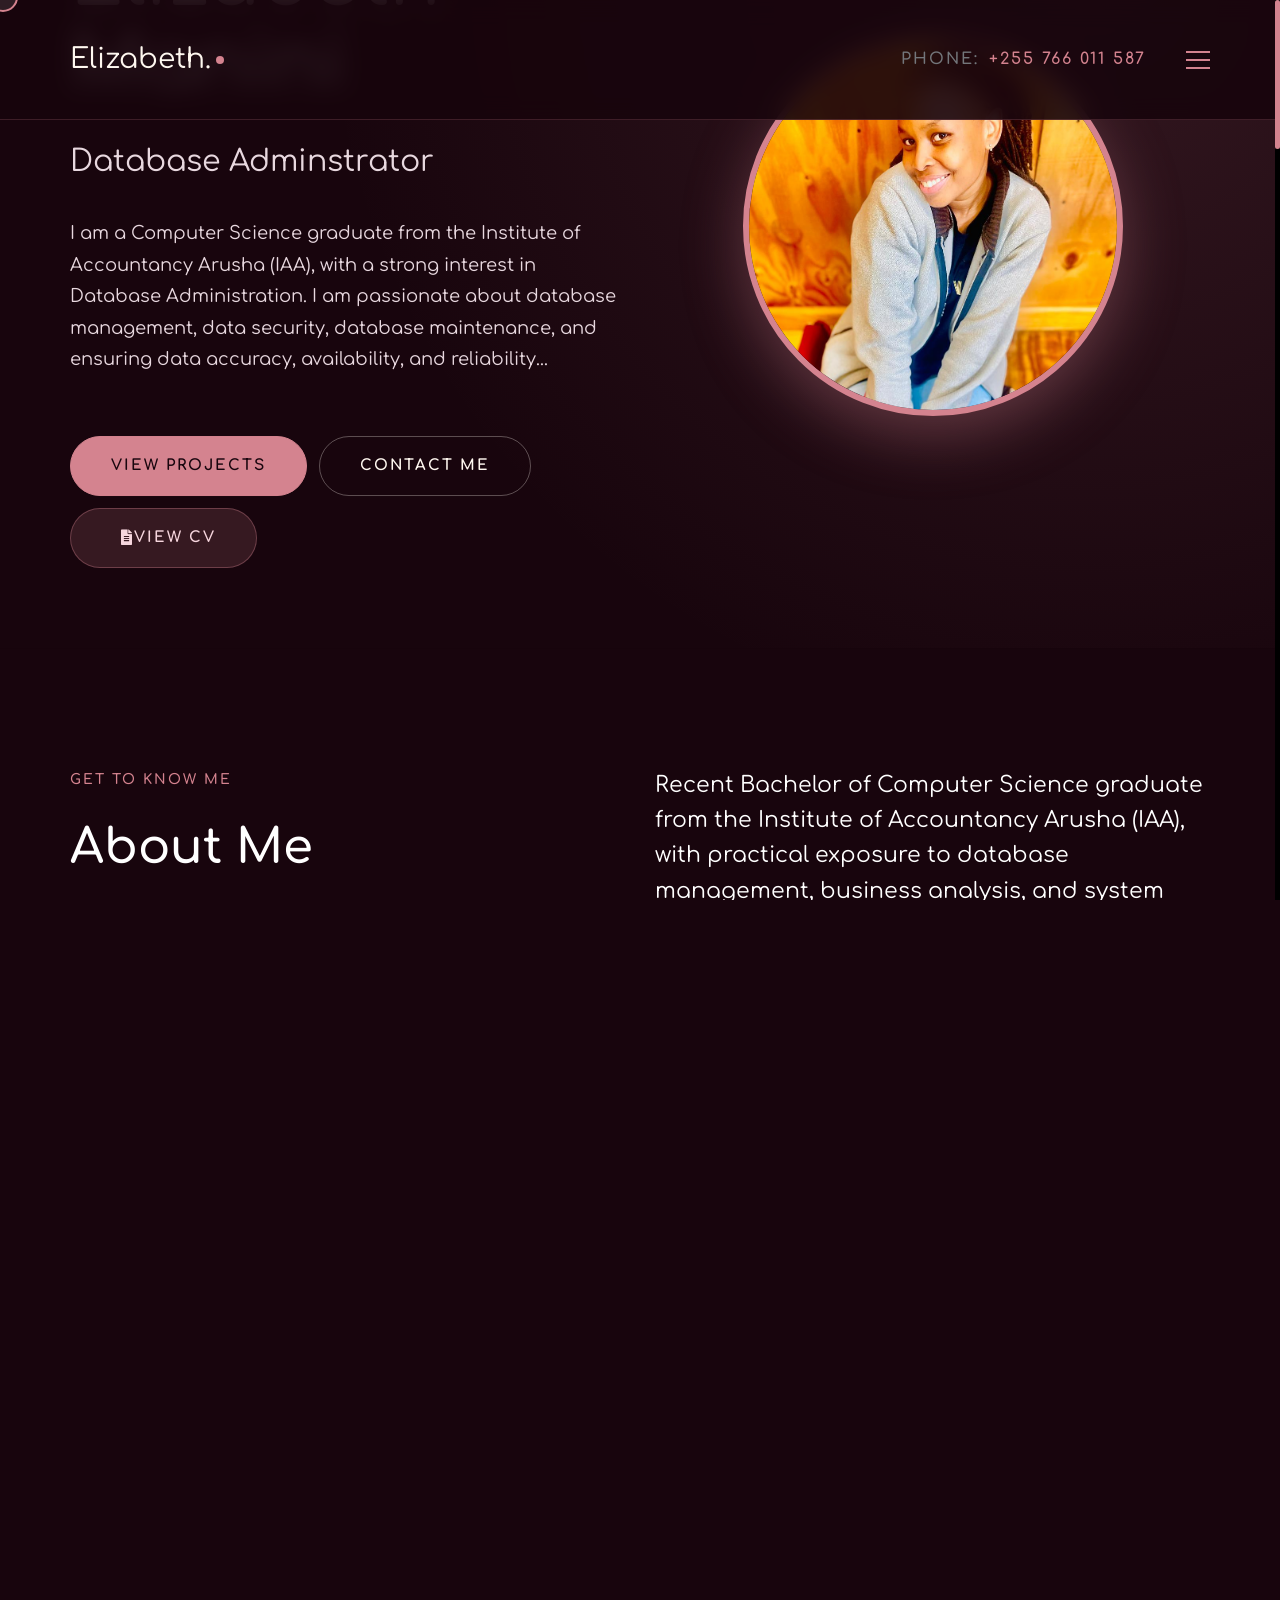
==== index.html @ ba9bea9a "Refactor code structure for improved readability and maintainability" ====
<!DOCTYPE html>
<html lang="en-US">

<head>

  <meta http-equiv="Content-Type" content="text/html; charset=utf-8">
  <meta http-equiv="X-UA-Compatible" content="IE=edge">
  <meta name="viewport" content="width=device-width, initial-scale=1">
  <meta name="HandheldFriendly" content="true">
  <meta name="author" content="Elizabeth Manini" />
  <meta name="description"
    content="Elizabeth Manini — Computer Science Graduate. Database Management, Business Analysis & Systems Analysis.">

  <!-- grid css -->
  <link rel="stylesheet" href="css/plugins/bootstrap-grid.css">
  <!-- font awesome css -->
  <link rel="stylesheet" href="fonts/css/font-awesome.min.css">
  <!-- swiper css -->
  <link rel="stylesheet" href="css/plugins/swiper.min.css">
  <!-- okai css -->
  <link rel="stylesheet" href="css/style.css">
  <!-- Comfortaa font -->
  <link rel="preconnect" href="https://fonts.googleapis.com">
  <link rel="preconnect" href="https://fonts.gstatic.com" crossorigin>
  <link href="https://fonts.googleapis.com/css2?family=Comfortaa:wght@300;400;500;600;700&display=swap"
    rel="stylesheet">
  <!-- page title -->
  <title>Elizabeth Manini | Database Adminstrator </title>

  <!-- Favicon -->
  <link rel="shortcut icon" href="favicon.ico" type="image/x-icon">
  <link rel="icon" href="favicon.ico" type="image/x-icon">

  <style>
    /* ========================================================
           Theme: Burgundy + Soft Pink + Cream + Rose Gold
           Palette:
           - Burgundy (Backgrounds): #18050D, #250B16, #360E1D
           - Cream (Headings & Body): #FFF8F0, #E8D8DF
           - Rose Gold (Accent & Glow): #D4838F, rgba(212, 131, 143, ...)
           - Soft Pink (Highlights & Badges): #F7D6DE, #FCE8ED
           ======================================================== */

    body,
    .mil-logo,
    .mil-btn,
    .mil-main-menu,
    .mil-suptitle,
    h1,
    h2,
    h3,
    h4,
    h5,
    h6,
    .mil-text,
    .mil-fs14,
    .mil-fs16,
    .mil-fs20,
    .mil-fs26,
    .mil-fs42,
    .mil-fs68 {
      font-family: "Comfortaa", sans-serif !important;
    }

    body {
      background-color: #18050D !important;
      color: #E8D8DF;
      font-size: 18px;
      line-height: 1.7;
    }

    .mil-soft-section {
      background-color: #250B16 !important;
    }

    .mil-logo {
      font-size: 28px !important;
      color: #FFF8F0 !important;
    }

    .mil-logo:after {
      background-color: #D4838F !important;
    }

    .mil-suptitle {
      font-size: 14px !important;
      letter-spacing: 2px;
      color: #D4838F !important;
    }

    .mil-accent {
      color: #D4838F !important;
    }

    .mil-fs14 {
      font-size: 16px !important;
    }

    .mil-fs16 {
      font-size: 18px !important;
    }

    .mil-fs18 {
      font-size: 20px !important;
    }

    .mil-fs20 {
      font-size: 22px !important;
    }

    .mil-fs26 {
      font-size: 30px !important;
    }

    .mil-fs42 {
      font-size: 48px !important;
    }

    .mil-fs68 {
      font-size: 76px !important;
    }

    .mil-btn {
      font-size: 15px !important;
    }

    .mil-main-menu a {
      font-size: 28px !important;
    }

    .cj-project-meta h3 {
      font-size: 30px !important;
    }

    .cj-skill-card h3 {
      font-size: 22px !important;
    }

    .cj-tech-tags span {
      font-size: 14px !important;
    }

    @media (max-width: 768px) {
      .mil-fs68 {
        font-size: 48px !important;
      }

      .mil-fs42 {
        font-size: 36px !important;
      }

      .mil-fs26 {
        font-size: 24px !important;
      }
    }

    /* Top Panel & Sticky Navigation */
    .mil-top-panel {
      background: rgba(24, 5, 13, 0.90);
      backdrop-filter: blur(12px);
      -webkit-backdrop-filter: blur(12px);
      border-bottom: 1px solid rgba(212, 131, 143, 0.2);
    }

    .mil-phone .mil-light {
      color: #D4838F !important;
      font-weight: 600;
    }

    .mil-menu-btn span,
    .mil-menu-btn span:after,
    .mil-menu-btn span:before {
      background-color: #D4838F !important;
    }

    .mil-menu-window {
      background-color: rgba(24, 5, 13, 0.98) !important;
    }

    .mil-main-menu a:hover {
      color: #D4838F !important;
    }

    .mil-social a:hover {
      color: #D4838F !important;
    }

    .mil-progress {
      background-color: #D4838F !important;
    }

    .mil-cursor-follower {
      border: 2px solid #D4838F !important;
    }

    /* Personal Hero Section */
    .cj-hero {
      min-height: 100vh;
      padding: 140px 0 80px;
      display: flex;
      align-items: center;
      background: radial-gradient(circle at 85% 25%, rgba(212, 131, 143, 0.15) 0%, transparent 60%), #18050D;
    }

    .cj-hero-copy {
      position: relative;
      z-index: 2;
      max-width: 580px;
    }

    .cj-hero-copy .mil-text {
      color: #E8D8DF;
      line-height: 1.75;
    }

    .cj-hero-photo {
      display: flex;
      justify-content: center;
      align-items: center;
      padding: 20px 0;
    }

    .cj-profile {
      width: min(100%, 380px);
      aspect-ratio: 1;
      border-radius: 50%;
      overflow: hidden;
      border: 6px solid #D4838F;
      box-shadow: 0 20px 60px rgba(212, 131, 143, 0.35);
      background: #250B16;
      transition: transform 0.4s ease;
    }

    .cj-profile:hover {
      transform: scale(1.02);
    }

    .cj-profile img {
      width: 100%;
      height: 100%;
      object-fit: cover;
      object-position: center top;
      display: block;
    }

    .cj-btn-row {
      display: flex;
      flex-wrap: wrap;
      gap: 12px;
      align-items: center;
    }

    /* Rose Gold & Cream Buttons */
    .mil-btn {
      background-color: #D4838F !important;
      color: #18050D !important;
      font-weight: 700 !important;
      border: 1px solid #D4838F !important;
      transition: all 0.3s ease !important;
    }

    .mil-btn:hover {
      background-color: #F7D6DE !important;
      color: #18050D !important;
      transform: translateY(-2px);
      box-shadow: 0 10px 25px rgba(212, 131, 143, 0.35);
    }

    .mil-btn.mil-btn-border {
      background-color: transparent !important;
      color: #FFF8F0 !important;
      border: 1px solid rgba(255, 248, 240, 0.3) !important;
    }

    .mil-btn.mil-btn-border:hover {
      background-color: transparent !important;
      border-color: #D4838F !important;
      color: #D4838F !important;
    }

    .mil-btn.mil-btn-soft {
      background-color: rgba(212, 131, 143, 0.16) !important;
      color: #F7D6DE !important;
      border: 1px solid rgba(212, 131, 143, 0.35) !important;
    }

    .mil-btn.mil-btn-soft:hover {
      background-color: #D4838F !important;
      color: #18050D !important;
    }

    /* Skill Cards */
    .cj-skill-card {
      padding: 40px 30px;
      background: #250B16;
      border: 1px solid rgba(212, 131, 143, 0.2);
      border-radius: 4px;
      height: 100%;
      transition: border-color 0.3s ease, transform 0.3s ease, box-shadow 0.3s ease;
    }

    .cj-skill-card:hover {
      border-color: #D4838F;
      transform: translateY(-6px);
      box-shadow: 0 16px 40px rgba(0, 0, 0, 0.45);
    }

    .cj-skill-card i {
      font-size: 36px;
      margin-bottom: 20px;
      display: block;
      color: #D4838F;
    }

    .cj-skill-card h3 {
      color: #FFF8F0;
    }

    .cj-skill-card p {
      color: #E8D8DF;
    }

    /* Project Cards */
    #projects .mil-project-card {
      overflow: visible;
    }

    #projects .mil-project-card .mil-cover-frame {
      overflow: hidden;
      border-radius: 6px;
      border: 1px solid rgba(212, 131, 143, 0.25);
      background: #250B16;
    }

    #projects .mil-project-card .mil-cover-frame .mil-hover-frame,
    #projects .mil-project-card .mil-cover-frame .mil-hover-overlay {
      overflow: hidden;
    }

    .cj-project-meta {
      position: relative;
      z-index: 2;
      margin-top: 28px;
      padding-top: 4px;
    }

    .cj-project-meta h3 {
      color: #FFF8F0;
    }

    .cj-project-meta .mil-text {
      color: #E8D8DF;
    }

    .cj-tech-tags {
      display: flex;
      flex-wrap: wrap;
      gap: 8px;
      margin-top: 16px;
    }

    .cj-tech-tags span {
      font-size: 13px !important;
      padding: 6px 14px;
      border: 1px solid rgba(212, 131, 143, 0.3);
      border-radius: 4px;
      color: #FFF8F0;
      background: rgba(247, 214, 222, 0.08);
    }

    /* Experience Cards */
    .cj-exp-card {
      background: #250B16;
      border-left: 4px solid #D4838F;
      border-top: 1px solid rgba(212, 131, 143, 0.18);
      border-right: 1px solid rgba(212, 131, 143, 0.18);
      border-bottom: 1px solid rgba(212, 131, 143, 0.18);
      border-radius: 0 6px 6px 0;
      padding: 40px;
      margin-bottom: 30px;
      transition: transform 0.3s ease, border-color 0.3s ease;
    }

    .cj-exp-card:hover {
      transform: translateX(4px);
      border-right-color: #D4838F;
    }

    .cj-exp-card:last-child {
      margin-bottom: 0;
    }

    .cj-exp-card h3 {
      color: #FFF8F0;
    }

    .cj-exp-card ul {
      margin: 20px 0 0;
      padding-left: 22px;
    }

    .cj-exp-card li {
      color: #E8D8DF;
      font-size: 17px;
      line-height: 1.75;
      margin-bottom: 12px;
    }

    .cj-exp-card li strong {
      color: #FFF8F0;
    }

    .cj-exp-card li:last-child {
      margin-bottom: 0;
    }

    /* Contact Section (Burgundy + Cream + Rose Gold Accent Banner) */
    .mil-accent-section {
      background: linear-gradient(135deg, #1A050E 0%, #360B1C 100%) !important;
      border-top: 2px solid #D4838F;
      border-bottom: 2px solid #D4838F;
    }

    .mil-accent-section .mil-suptitle {
      color: #F7D6DE !important;
    }

    .mil-accent-section h2 {
      color: #FFF8F0 !important;
    }

    .mil-accent-section p {
      color: #E8D8DF !important;
    }

    .mil-accent-section .mil-btn-soft {
      background-color: #D4838F !important;
      color: #18050D !important;
      font-weight: 700 !important;
      border: 1px solid #D4838F !important;
    }

    .mil-accent-section .mil-btn-soft:hover {
      background-color: #F7D6DE !important;
      color: #18050D !important;
    }

    .mil-accent-section .mil-btn-border {
      border: 1px solid #D4838F !important;
      color: #FFF8F0 !important;
    }

    .mil-accent-section .mil-btn-border:hover {
      background-color: #D4838F !important;
      color: #18050D !important;
    }

    /* Footer */
    footer {
      background-color: #110308 !important;
      border-top: 1px solid rgba(212, 131, 143, 0.18);
    }

    .mil-footer-menu a:hover,
    .mil-footer-list a:hover {
      color: #D4838F !important;
    }

    #mil-btt {
      color: #D4838F !important;
    }

    @media (max-width: 991px) {
      .cj-hero {
        padding-top: 120px;
        text-align: center;
      }

      .cj-hero-copy {
        max-width: none;
        margin-bottom: 40px;
      }

      .cj-btn-row {
        justify-content: center;
      }

      .cj-profile {
        width: min(100%, 280px);
      }
    }
  </style>

</head>

<body class="mil-custom-cursor">

  <!-- wrapper -->
  <div id="smooth-wrapper" class="mil-page-wrapper">

    <!-- cursor -->
    <div class="mil-cursor-follower"></div>
    <!-- cursor end -->

    <!-- scroll progress -->
    <div class="mil-progress-track">
      <div class="mil-progress"></div>
    </div>
    <!-- scroll progress end -->

    <!-- top panel -->
    <div class="mil-top-panel">
      <div class="container">
        <div class="row mil-aic">
          <div class="col-6">
            <a href="index.html" class="mil-logo mil-c-gone">Elizabeth.</a>
          </div>
          <div class="col-6 mil-jce mil-aic">
            <div class="mil-phone mil-group-text mil-fs14"><span class="mil-soft">Phone:</span><span
                class="mil-light">+255 766 011 587</span></div>
            <div class="mil-buttons-frame">
              <div class="mil-menu-btn mil-c-gone">
                <span></span>
              </div>
            </div>
          </div>
        </div>
      </div>
    </div>
    <!-- top panel end -->

    <!-- menu -->
    <div class="mil-menu-window">
      <div class="container">
        <ul class="mil-main-menu mil-c-gone">
          <li><a href="#home">Home</a></li>
          <li><a href="#about">About</a></li>
          <li><a href="#skills">Skills</a></li>
          <li><a href="#projects">Projects</a></li>
          <li><a href="#experience">Experience</a></li>
          <li><a href="#contact">Contact</a></li>
        </ul>
        <ul class="mil-social mil-center">
          <li><a href="https://github.com/bethmanini" target="_blank" rel="noopener noreferrer" class="mil-c-gone"><i
                class="fab fa-github"></i></a></li>
          <li><a href="https://linkedin.com/in/beth-manini-939b0341a" target="_blank" rel="noopener noreferrer"
              class="mil-c-gone"><i class="fab fa-linkedin-in"></i></a></li>
          <li><a href="mailto:elizabethmanini9@gmail.com" class="mil-c-gone"><i class="fas fa-envelope"></i></a></li>
        </ul>
      </div>
    </div>
    <!-- menu end -->

    <!-- content -->
    <div id="smooth-content" class="mil-content">

      <!-- hero -->
      <div id="home" class="cj-hero">
        <div class="container">
          <div class="row mil-aic">
            <div class="col-12 col-lg-6">
              <div class="cj-hero-copy">
                <span class="mil-suptitle mil-accent mil-mb30">Hello, I'm</span>
                <h1 class="mil-fs68 mil-mb30">Elizabeth Manini</h1>
                <p class="mil-text mil-fs26 mil-light mil-mb30">Database Adminstrator </p>
                <p class="mil-text mil-fs16 mil-mb60">I am a Computer Science graduate from the Institute of Accountancy
                  Arusha (IAA), with a strong interest in Database Administration. I am passionate about database
                  management, data security, database maintenance, and ensuring data accuracy, availability, and
                  reliability...</p>
                <div class="cj-btn-row">
                  <a href="#projects" class="mil-btn mil-c-gone">View Projects</a>
                  <a href="#contact" class="mil-btn mil-btn-border mil-c-gone">Contact Me</a>
                  <a href="cv.html" target="_blank" class="mil-btn mil-btn-soft mil-c-gone"><i
                      class="fas fa-file-alt"></i> View CV</a>
                </div>
              </div>
            </div>
            <div class="col-12 col-lg-6">
              <div class="cj-hero-photo">
                <div class="cj-profile">
                  <img src="img/personal/profile.png" alt="Elizabeth Manini"
                    onerror="this.src='img/personal/profile.svg'">
                </div>
              </div>
            </div>
          </div>
        </div>
      </div>
      <!-- hero end -->

      <!-- about -->
      <div id="about" class="mil-p-120-120">
        <div class="container">
          <div class="row mil-jcb">
            <div class="col-lg-5">
              <span class="mil-suptitle mil-accent mil-mb30 mil-up">Get to know me</span>
              <h2 class="mil-fs42 mil-mb60 mil-up">About Me</h2>
            </div>
            <div class="col-lg-6">
              <p class="mil-text mil-fs20 mil-light mil-mb30 mil-up">Recent Bachelor of Computer Science graduate from
                the Institute of Accountancy Arusha (IAA), with practical exposure to database management, business
                analysis, and system analysis through field practical training at the Tanzania Revenue Authority (TRA),
                Musoma.</p>
              <p class="mil-text mil-fs16 mil-mb30 mil-up">Interested in applying technical knowledge, analytical
                thinking, and problem-solving skills within a professional ICT environment, while continuing to grow in
                database, systems, software development, and enterprise information systems.</p>
              <p class="mil-text mil-fs16 mil-up">Passionate about data integrity, structured analysis, and delivering
                reliable software and information systems that solve real organizational problems.</p>
            </div>
          </div>
        </div>
      </div>
      <!-- about end -->

      <!-- skills -->
      <div id="skills" class="mil-soft-section mil-p-120-90">
        <div class="container">
          <div class="row">
            <div class="col-12 mil-mb60">
              <span class="mil-suptitle mil-accent mil-mb30 mil-up">What I work with</span>
              <h2 class="mil-fs42 mil-up">Technical Skills</h2>
            </div>
            <div class="col-md-6 col-lg-3 mil-mb30">
              <div class="cj-skill-card mil-up">
                <i class="fas fa-database"></i>
                <h3 class="mil-fs20 mil-mb15">Databases</h3>
                <p class="mil-text mil-fs16">Database Management, Database Concepts, SQL, Information Systems</p>
              </div>
            </div>
            <div class="col-md-6 col-lg-3 mil-mb30">
              <div class="cj-skill-card mil-up">
                <i class="fas fa-network-wired"></i>
                <h3 class="mil-fs20 mil-mb15">Systems Analysis</h3>
                <p class="mil-text mil-fs16">System Development Fundamentals, Business Analysis, Process Requirements
                </p>
              </div>
            </div>
            <div class="col-md-6 col-lg-3 mil-mb30">
              <div class="cj-skill-card mil-up">
                <i class="fas fa-code"></i>
                <h3 class="mil-fs20 mil-mb15">Programming &amp; Web</h3>
                <p class="mil-text mil-fs16">Web Development Fundamentals, HTML/CSS, Python &amp; Django workshop</p>
              </div>
            </div>
            <div class="col-md-6 col-lg-3 mil-mb30">
              <div class="cj-skill-card mil-up">
                <i class="fas fa-laptop"></i>
                <h3 class="mil-fs20 mil-mb15">IT Support &amp; Tools</h3>
                <p class="mil-text mil-fs16">Computer Applications, Microsoft Word, Excel, PowerPoint, Troubleshooting
                </p>
              </div>
            </div>
          </div>
        </div>
      </div>
      <!-- skills end -->

      <!-- projects -->
      <div id="projects" class="mil-portfolio mil-p-120-90">
        <div class="container">
          <div class="row">
            <div class="col-12 mil-mb60">
              <span class="mil-suptitle mil-accent mil-mb30 mil-up">What I have built</span>
              <h2 class="mil-fs42 mil-up">Featured Projects</h2>
            </div>

            <!-- Project 1: Foundation Charity -->
            <div class="col-md-6 mil-mb60">
              <div class="mil-project-card mil-up">
                <a href="#projects" class="mil-c-view">
                  <div class="mil-cover-frame mil-h">
                    <div class="mil-hover-frame">
                      <img src="img/projects/charity-foundation.svg" alt="Foundation Charity Platform"
                        class="mil-scale-img" data-value-1="1" data-value-2="1.25">
                    </div>
                    <div class="mil-hover-overlay"></div>
                  </div>
                </a>
                <div class="cj-project-meta">
                  <h3 class="mil-fs26 mil-mb15">Foundation Charity</h3>
                  <p class="mil-text mil-fs16">Academic and software project focused on supporting a charity foundation,
                    managing community relief programs, donations, and beneficiary records.</p>
                  <div class="cj-tech-tags">
                    <span>Web Fundamentals</span>
                    <span>Database</span>
                    <span>System Design</span>
                  </div>
                </div>
              </div>
            </div>

            <!-- Project 2: Password System -->
            <div class="col-md-6 mil-mb60">
              <div class="mil-project-card mil-up">
                <a href="#projects" class="mil-c-view">
                  <div class="mil-cover-frame mil-h">
                    <div class="mil-hover-frame">
                      <img src="img/projects/password-system.svg" alt="Password Management System" class="mil-scale-img"
                        data-value-1="1" data-value-2="1.25">
                    </div>
                    <div class="mil-hover-overlay"></div>
                  </div>
                </a>
                <div class="cj-project-meta">
                  <h3 class="mil-fs26 mil-mb15">Password System</h3>
                  <p class="mil-text mil-fs16">System project related to password management, credential encryption
                    concepts, strength evaluation, and protected authentication safeguards.</p>
                  <div class="cj-tech-tags">
                    <span>Computer Security</span>
                    <span>Authentication</span>
                    <span>Database Concepts</span>
                  </div>
                </div>
              </div>
            </div>



            <!-- projects end -->

            <!-- experience -->
            <div id="experience" class="mil-soft-section mil-p-120-120">
              <div class="container">
                <div class="row mil-jcc">
                  <div class="col-lg-10">
                    <span class="mil-suptitle mil-accent mil-mb30 mil-up">My professional journey</span>
                    <h2 class="mil-fs42 mil-mb60 mil-up">Experience</h2>

                    <!-- Work Experience -->
                    <div class="cj-exp-card mil-up">
                      <h3 class="mil-fs26 mil-mb15">Field Practical Trainee</h3>
                      <p class="mil-text mil-accent mil-fs16 mil-mb15">Tanzania Revenue Authority (TRA) · Musoma,
                        Tanzania</p>
                      <ul>
                        <li>Participated in database-related practical activities, including basic database
                          management tasks.
                        </li>
                        <li>Assisted with business analysis by understanding business requirements and
                          organizational
                          processes.</li>
                        <li>Contributed to system analysis activities, including identifying and analysing system
                          requirements.</li>
                        <li>Gained practical understanding of how information systems operate within a professional
                          organization.</li>
                        <li>Applied Computer Science knowledge and academic concepts in a real working environment.
                        </li>
                      </ul>
                    </div>

                  </div>
                </div>
              </div>
            </div>
            <!-- experience end -->

            <!-- contact -->
            <div id="contact" class="mil-accent-section mil-up mil-p-180-120">
              <div class="container">
                <div class="row">
                  <div class="col-lg-8">
                    <span class="mil-suptitle mil-mb30 mil-up">Let's connect</span>
                    <h2 class="mil-fs68 mil-light mil-mb30 mil-up">Contact me</h2>
                    <p class="mil-text mil-fs26 mil-light mil-mb60 mil-up">Interested in working together or
                      discussing
                      technology? Feel free to get in touch.</p>
                    <div class="cj-btn-row mil-up">
                      <a href="mailto:elizabethmanini9@gmail.com" class="mil-btn mil-btn-soft mil-c-gone">Send Me an
                        Email</a>
                      <a href="tel:+255766011587" class="mil-btn mil-btn-border mil-c-gone">+255 766 011 587</a>
                    </div>
                  </div>
                </div>
              </div>
            </div>
            <!-- contact end -->

            <!-- footer -->
            <footer>
              <div class="container mil-p-120-0">
                <div class="row mil-jcb">
                  <div class="col-8 col-lg-4 mil-mb90">
                    <a href="index.html" class="mil-logo mil-mb60 mil-up mil-c-gone">Elizabeth.</a>
                    <p class="mil-text mil-fs16 mil-mb60 mil-up">Computer Science graduate dedicated to building
                      clean, secure
                      databases and robust information systems.</p>
                    <ul class="mil-social mil-up">
                      <li><a href="https://github.com/bethmanini" target="_blank" rel="noopener noreferrer"
                          class="mil-c-gone"><i class="fab fa-github"></i></a></li>
                      <li><a href="https://linkedin.com/in/beth-manini-939b0341a" target="_blank"
                          rel="noopener noreferrer" class="mil-c-gone"><i class="fab fa-linkedin-in"></i></a></li>
                      <li><a href="mailto:elizabethmanini9@gmail.com" class="mil-c-gone"><i
                            class="fas fa-envelope"></i></a>
                      </li>
                    </ul>
                  </div>
                  <div class="col-lg-2 mil-mb90">
                    <h5 class="mil-fs16 mil-mb60 mil-up">Menu</h5>
                    <ul class="mil-footer-menu">
                      <li class="mil-up"><a href="#about" class="mil-c-gone">About</a></li>
                      <li class="mil-up"><a href="#skills" class="mil-c-gone">Skills</a></li>
                      <li class="mil-up"><a href="#projects" class="mil-c-gone">Projects</a></li>
                      <li class="mil-up"><a href="#experience" class="mil-c-gone">Experience</a></li>
                      <li class="mil-up"><a href="#contact" class="mil-c-gone">Contact</a></li>
                    </ul>
                  </div>
                  <div class="col-lg-4 mil-mb90">
                    <h5 class="mil-fs16 mil-mb60 mil-up">Contact</h5>
                    <ul class="mil-footer-list">
                      <li class="mil-text mil-up">Phone: <a href="tel:+255766011587" class="mil-text-link">+255 766
                          011
                          587</a></li>
                      <li class="mil-text mil-up">Email: <a href="mailto:elizabethmanini9@gmail.com"
                          class="mil-text-link">elizabethmanini9@gmail.com</a></li>
                      <li class="mil-text mil-up">Location: Musoma, Tanzania</li>
                      <li class="mil-text mil-up"><a href="cv.html" class="mil-text-link" target="_blank">View
                          Curriculum
                          Vitae</a></li>
                    </ul>
                  </div>
                </div>
              </div>
              <div class="mil-footer-bottom mil-up">
                <div class="container">
                  <div class="row">
                    <div class="col-lg-6 mil-mb30">
                      <p class="mil-fs14 mil-soft">© 2026 Elizabeth E. Manini. All Rights Reserved.</p>
                    </div>
                    <div class="col-lg-6 mil-jce mil-992-jcs mil-mb30">
                      <a href="#home" class="mil-group-text mil-accent mil-c-gone" id="mil-btt"><i
                          class="fas fa-chevron-up"></i> <span>Back to top</span></a>
                    </div>
                  </div>
                </div>
              </div>
            </footer>
            <!-- footer end -->

          </div>
          <!-- content -->

        </div>
        <!-- wrapper end -->

        <!-- gsap js -->
        <script src="js/plugins/gsap.min.js"></script>
        <!-- scroll smoother -->
        <script src="js/plugins/ScrollSmoother.min.js"></script>
        <!-- scroll trigger js -->
        <script src="js/plugins/ScrollTrigger.min.js"></script>
        <!-- scroll to js -->
        <script src="js/plugins/ScrollTo.min.js"></script>
        <!-- swiper js -->
        <script src="js/plugins/swiper.min.js"></script>
        <!-- okai js -->
        <script src="js/main.js"></script>

</body>

</html>
---- css/style.css ----
/* -------------------------------------------

Name:       Okai
Version:    1.0
Author:	    bslthemes
Website:    https://bslthemes.com/
Developer:	millerDigitalDesign (https://themeforest.net/user/millerdigitaldesign/)

------------------------------------------- */
/*--------------------------------------------

1. common
    - main
    - settings
    - typography
    - cursor
    - scrollbar
    - breadcrumbs
    - buttons
    - link
    - spaces
2. banners
3. components
    - top panel
    - menu button
    - menu
    - social
    - portfolio
    - fullscreen slider
    - counters
    - call to action
    - blog
    - comments
    - instagram
    - reviews
    - slider
    - about
    - iconbox
    - brands
    - form
    - project
    - services
    - accordion
    - video
    - price
    - team
    - store
    - tabs
    - quantity
    - footer

--------------------------------------------*/
/* -------------------------------------------

fonts

------------------------------------------- */
@import url("https://fonts.googleapis.com/css2?family=Poppins:ital,wght@0,100;0,200;0,300;0,400;0,500;0,600;0,700;0,800;0,900;1,100;1,200;1,300;1,400;1,500;1,600;1,700;1,800;1,900&display=swap");
/* -------------------------------------------

colors

------------------------------------------- */
/* -------------------------------------------

transition

------------------------------------------- */
/* -------------------------------------------

main

------------------------------------------- */
*,
*:before,
*:after {
  box-sizing: border-box;
  padding: 0;
  margin: 0;
}

body {
  background-color: #1A060E;
  font-family: "Poppins", sans-serif;
  color: #73767B;
  font-weight: 400;
  line-height: 100%;
}

.mil-page-wrapper {
  position: relative;
  overflow: hidden;
}

.mil-logo {
  color: #FFFFFF;
  text-decoration: none;
  font-size: 24px;
  display: flex;
  align-items: center;
}
.mil-logo:after {
  content: "";
  width: 8px;
  height: 8px;
  border-radius: 50%;
  background-color: #D4838F;
  margin-left: 5px;
}

.mil-soft-section {
  background-color: #250B16;
}

.mil-accent-section {
  background-color: #D4838F;
}

.mil-out-section {
  position: relative;
}
.mil-out-section:before, .mil-out-section:after {
  content: "";
  background-color: inherit;
  display: block;
  width: 120px;
  height: 100%;
  position: absolute;
  top: 0;
}
.mil-out-section:before {
  right: -119px;
}
.mil-out-section:after {
  left: -119px;
}

/* -------------------------------------------

settings

------------------------------------------- */
.mil-relative {
  position: relative;
  z-index: 1;
}

.mil-df {
  display: flex;
}

.mil-aic {
  display: flex;
  align-items: center;
}

.mil-aie {
  display: flex;
  align-items: flex-end;
}

.mil-ais {
  display: flex;
  align-items: flex-start;
}

.mil-jcc {
  display: flex;
  justify-content: center;
}

.mil-jce {
  display: flex;
  justify-content: flex-end;
}

.mil-jcs {
  display: flex;
  justify-content: flex-start;
}

.mil-jcb {
  display: flex;
  justify-content: space-between;
}

.mil-tac {
  text-align: center;
}

.mil-tar {
  text-align: right;
}

@media (max-width: 992px) {
  .mil-992-jcs {
    display: flex;
    justify-content: flex-start;
  }
  .mil-992-jcc {
    display: flex;
    justify-content: center;
  }
  .mil-992-tac {
    text-align: center;
  }
}
@media (max-width: 768px) {
  .mil-768-jcc {
    display: flex;
    justify-content: center;
  }
  .mil-768-tac {
    text-align: center;
  }
  .mil-768-tal {
    text-align: left;
  }
}
/* -------------------------------------------

typography

------------------------------------------- */
h1,
h2,
h3,
h4,
h5,
h6 {
  color: #FFFFFF;
  line-height: 110%;
  font-weight: 600;
}

.mil-text {
  font-size: 16px;
  line-height: 160%;
}

.mil-fs14 {
  font-size: 14px;
}

.mil-fs16 {
  font-size: 16px;
}
@media (max-width: 768px) {
  .mil-fs16 {
    font-size: 14px;
  }
}

.mil-fs18 {
  font-size: 18px;
}

.mil-fs20 {
  font-size: 20px;
}

.mil-fs26 {
  font-size: 26px;
}
@media (max-width: 768px) {
  .mil-fs26 {
    font-size: 20px;
  }
}

.mil-fs30 {
  font-size: 30px;
}
@media (max-width: 768px) {
  .mil-fs30 {
    font-size: 22px;
  }
}

.mil-fs42 {
  font-size: 42px;
}
@media (max-width: 992px) {
  .mil-fs42 {
    font-size: 38px;
  }
}
@media (max-width: 768px) {
  .mil-fs42 {
    font-size: 28px;
  }
}

.mil-fs68 {
  font-size: 68px;
}
@media (max-width: 992px) {
  .mil-fs68 {
    font-size: 58px;
  }
}
@media (max-width: 768px) {
  .mil-fs68 {
    font-size: 48px;
  }
}

.mil-light {
  color: #FFFFFF;
}

.mil-dark {
  color: #1A060E;
}

.mil-soft {
  color: #73767B;
}

.mil-accent {
  color: #D4838F;
}

.mil-thin {
  font-weight: 400;
}

a {
  text-decoration: none;
  color: inherit;
}

blockquote {
  position: relative;
  padding-left: 60px;
}
blockquote:before {
  content: '"';
  display: block;
  font-style: italic;
  position: absolute;
  top: 0;
  left: -5px;
  font-size: 92px;
  padding-top: 30px;
  color: #D4838F;
}
blockquote span {
  display: block;
  margin-top: 20px;
}

.mil-group-text {
  display: flex;
  align-items: center;
  line-height: 90%;
}
.mil-group-text * {
  margin-right: 10px;
}
.mil-group-text *:last-child {
  margin-right: 0;
}

.mil-bg-text {
  background-size: cover;
  -webkit-text-fill-color: transparent;
  -webkit-background-clip: text;
  background-clip: text;
  color: #FFFFFF;
  padding-top: 20px;
}

.mil-suptitle {
  display: block;
  text-transform: uppercase;
  font-size: 12px;
  font-weight: 600;
  letter-spacing: 2px;
}

/* -------------------------------------------

cursor

------------------------------------------- */
.mil-cursor-follower {
  margin-top: -1.4%;
  margin-left: -0.9%;
  transform: scale(1);
  display: flex;
  align-items: center;
  justify-content: center;
  position: absolute;
  background-color: rgba(255, 255, 255, 0.1);
  width: 30px;
  height: 30px;
  border-radius: 100%;
  user-select: none;
  pointer-events: none;
  z-index: 9999999;
  transition: transform 0.4s cubic-bezier(0.75, -1, 0.3, 2.33), background-color 0.4s cubic-bezier(0, 0, 0.3642, 1);
}
.mil-cursor-follower:after {
  content: "iiiiii";
  min-height: 7px;
  min-width: 50px;
  text-align: center;
  border-radius: 10px;
  position: absolute;
  opacity: 0;
  transform: scale(0);
  text-transform: uppercase;
  font-size: 12px;
  font-weight: 600;
  letter-spacing: 2px;
  color: #1A060E;
  transition: 0.2s cubic-bezier(0, 0, 0.3642, 1);
  transition-delay: 0s;
}
.mil-cursor-follower.mil-dark-active, .mil-cursor-follower.mil-gone-active, .mil-cursor-follower.mil-view-active, .mil-cursor-follower.mil-next-active, .mil-cursor-follower.mil-read-active, .mil-cursor-follower.mil-swipe-active {
  background-color: #D4838F;
  transform: scale(3);
  filter: drop-shadow(0px 2px 6px rgba(0, 0, 0, 0.25));
}
.mil-cursor-follower.mil-dark-active:after, .mil-cursor-follower.mil-gone-active:after, .mil-cursor-follower.mil-view-active:after, .mil-cursor-follower.mil-next-active:after, .mil-cursor-follower.mil-read-active:after, .mil-cursor-follower.mil-swipe-active:after {
  transition-delay: 0.2s;
  opacity: 1;
  transform: scale(0.33);
}
.mil-cursor-follower.mil-dark-active {
  background-color: #1A060E;
}
.mil-cursor-follower.mil-dark-active:after {
  color: #FFFFFF;
  filter: invert(80%);
}
.mil-cursor-follower.mil-gone-active {
  background-color: rgba(255, 255, 255, 0.1);
  transform: scale(0);
}
.mil-cursor-follower.mil-gone-active:after {
  content: ".";
}
.mil-cursor-follower.mil-next-active:after {
  content: "next";
}
.mil-cursor-follower.mil-view-active:after {
  content: "view";
}
.mil-cursor-follower.mil-read-active:after {
  content: "read";
}
.mil-cursor-follower.mil-swipe-active:after {
  content: url('data:image/svg+xml,<svg width="31" height="31" viewBox="0 0 31 31" fill="none" xmlns="http://www.w3.org/2000/svg"><path d="M29.4364 14.3667C29.4101 14.342 29.3824 14.3188 29.3535 14.2972L24.653 9.59663C24.5636 9.50467 24.4568 9.4314 24.3389 9.38106C24.2209 9.33073 24.0941 9.30434 23.9659 9.30344C23.8376 9.30253 23.7105 9.32712 23.5918 9.37578C23.4732 9.42444 23.3654 9.4962 23.2747 9.58689C23.184 9.67757 23.1122 9.78538 23.0636 9.90404C23.0149 10.0227 22.9903 10.1498 22.9912 10.2781C22.9921 10.4063 23.0185 10.5331 23.0688 10.6511C23.1192 10.7691 23.1925 10.8758 23.2844 10.9652L26.4226 14.1034L3.72315 14.1034L6.86129 10.9652C6.9541 10.8749 7.02784 10.7669 7.07815 10.6476C7.12846 10.5283 7.15432 10.4001 7.1542 10.2706C7.15408 10.1411 7.12797 10.013 7.07743 9.89378C7.02688 9.77456 6.95293 9.6667 6.85996 9.57659C6.67587 9.39817 6.42852 9.30007 6.17218 9.30383C5.91585 9.30759 5.67147 9.41289 5.4927 9.59663L0.806869 14.2825C0.68112 14.372 0.578597 14.4902 0.507853 14.6274C0.43711 14.7646 0.400197 14.9167 0.400197 15.071C0.400197 15.2253 0.437109 15.3775 0.507853 15.5146C0.578596 15.6518 0.68112 15.7701 0.806869 15.8596L5.4927 20.5454C5.58209 20.6373 5.68888 20.7106 5.80684 20.761C5.9248 20.8113 6.05158 20.8377 6.17983 20.8386C6.30808 20.8395 6.43522 20.8149 6.55389 20.7662C6.67255 20.7176 6.78035 20.6458 6.87104 20.5551C6.96173 20.4644 7.03348 20.3566 7.08214 20.238C7.1308 20.1193 7.15539 19.9922 7.15449 19.8639C7.15358 19.7357 7.12719 19.6089 7.07686 19.4909C7.02653 19.373 6.95325 19.2662 6.86129 19.1768L3.72315 16.0386L26.4226 16.0386L23.2844 19.1768C23.1925 19.2662 23.1192 19.373 23.0688 19.4909C23.0185 19.6089 22.9921 19.7357 22.9912 19.8639C22.9903 19.9922 23.0149 20.1193 23.0636 20.238C23.1122 20.3566 23.184 20.4644 23.2747 20.5551C23.3654 20.6458 23.4732 20.7176 23.5918 20.7662C23.7105 20.8149 23.8376 20.8395 23.9659 20.8386C24.0941 20.8377 24.2209 20.8113 24.3389 20.761C24.4568 20.7106 24.5636 20.6373 24.653 20.5454L29.3562 15.8422C29.4684 15.7573 29.5607 15.649 29.6267 15.5248C29.6927 15.4006 29.7309 15.2635 29.7385 15.123C29.7461 14.9826 29.7231 14.8421 29.6709 14.7115C29.6187 14.5809 29.5387 14.4632 29.4364 14.3667Z" fill="black"/></svg>');
  margin-top: 1px;
}
@media (max-width: 768px) {
  .mil-cursor-follower {
    display: none;
  }
}

.mil-c-swipe {
  cursor: grab;
}

/* -------------------------------------------

scrollbar

------------------------------------------- */
::-webkit-scrollbar {
  display: none;
}

.mil-progress-track {
  position: fixed;
  z-index: 999999999999;
  top: 0;
  right: 0;
  height: 100%;
  width: 5px;
  background-color: #000;
}
.mil-progress-track .mil-progress {
  background-color: #D4838F;
  height: 0;
  width: 5px;
  border-radius: 4px;
  transition: 0.4s cubic-bezier(0, 0, 0.3642, 1);
}
@media screen and (max-width: 768px) {
  .mil-progress-track {
    display: none;
  }
}

/* -------------------------------------------

breadcrumbs

------------------------------------------- */
.mil-breadcrumbs {
  display: flex;
}
.mil-breadcrumbs li {
  font-size: 12px;
  list-style-type: none;
}
.mil-breadcrumbs li:after {
  content: ">>";
  margin: 0 15px;
}
.mil-breadcrumbs li a {
  color: #FFFFFF;
  transition: 0.4s cubic-bezier(0, 0, 0.3642, 1);
  text-transform: uppercase;
  font-size: 12px;
  font-weight: 600;
  letter-spacing: 2px;
}
.mil-breadcrumbs li a:hover {
  color: #D4838F;
}
.mil-breadcrumbs li:last-child {
  cursor: not-allowed;
}
.mil-breadcrumbs li:last-child:after {
  display: none;
}
.mil-breadcrumbs li:last-child a {
  color: #73767B;
  pointer-events: none;
}

/* -------------------------------------------

buttons

------------------------------------------- */
.mil-btn {
  border: none;
  cursor: pointer;
  border-radius: 60px;
  padding: 0 40px;
  height: 60px;
  background-color: #D4838F;
  color: #1A060E;
  text-decoration: none;
  display: inline-flex;
  align-items: center;
  text-transform: uppercase;
  font-size: 12px;
  font-weight: 600;
  letter-spacing: 2px;
  transition: 0.4s cubic-bezier(0, 0, 0.3642, 1);
}
.mil-btn.mil-btn-lg {
  height: 90px;
  padding: 0 70px;
  font-size: 16px;
}
.mil-btn.mil-btn-border {
  border: solid 2px #FFFFFF;
  background-color: transparent;
  color: #FFFFFF;
}
.mil-btn.mil-btn-soft {
  background-color: #F7D6DE;
  color: #1A060E;
}
.mil-btn.mil-btn-link {
  background-color: transparent;
  padding: 0;
  color: #FFFFFF;
}
.mil-btn.mil-btn-link.mil-accent {
  color: #D4838F;
}
.mil-btn i {
  margin-left: 10px;
  transition: 0.4s cubic-bezier(0, 0, 0.3642, 1);
}
.mil-btn:hover {
  transform: scale(1.05);
  filter: brightness(110%);
}
.mil-btn:hover i {
  margin-left: 15px;
}

.mil-buttons-frame {
  display: flex;
  align-items: center;
}
.mil-buttons-frame .mil-btn {
  margin-right: 40px;
}
.mil-buttons-frame .mil-btn:last-child {
  margin-right: 0;
}
@media (max-width: 768px) {
  .mil-buttons-frame {
    flex-direction: column;
    align-items: flex-start;
  }
  .mil-buttons-frame .mil-btn {
    margin-right: 0;
    margin-bottom: 15px;
  }
  .mil-buttons-frame .mil-btn:last-child {
    margin-bottom: 0;
  }
}

/* -------------------------------------------

link

------------------------------------------- */
.mil-text-link {
  position: relative;
  color: #D4838F;
  text-decoration: none;
}
.mil-text-link:after {
  content: "";
  position: absolute;
  bottom: 0;
  left: 0;
  height: 1px;
  width: 0;
  background-color: #D4838F;
  transition: 0.2s cubic-bezier(0, 0, 0.3642, 1);
}
.mil-text-link.mil-light {
  color: #FFFFFF;
}
.mil-text-link.mil-light:after {
  background-color: #FFFFFF;
}
.mil-text-link.mil-soft {
  color: #73767B;
}
.mil-text-link.mil-soft:after {
  background-color: #D4838F;
}
.mil-text-link.mil-soft:hover {
  color: #D4838F;
}
.mil-text-link.mil-dark {
  color: #1A060E;
}
.mil-text-link.mil-dark:after {
  background-color: #1A060E;
}
.mil-text-link.mil-accent-soft {
  color: #F7D6DE;
}
.mil-text-link.mil-accent-soft:after {
  background-color: #F7D6DE;
}
.mil-text-link:hover:after {
  width: 100%;
}

h1 .mil-text-link:after,
h2 .mil-text-link:after,
h3 .mil-text-link:after {
  height: 4px;
}

h4 .mil-text-link:after,
h5 .mil-text-link:after,
h6 .mil-text-link:after {
  height: 2px;
}

/* -------------------------------------------

spaces

------------------------------------------- */
.mil-mb120 {
  margin-bottom: 120px;
}

.mil-mb90 {
  margin-bottom: 90px;
}

.mil-mb60 {
  margin-bottom: 60px;
}

.mil-mb30 {
  margin-bottom: 30px;
}

.mil-mb20 {
  margin-bottom: 20px;
}

.mil-mb15 {
  margin-bottom: 15px;
}

.mil-mb10 {
  margin-bottom: 10px;
}

.mil-p-240-0 {
  padding-top: 240px;
}

.mil-p-240-120 {
  padding-top: 240px;
  padding-bottom: 120px;
}

.mil-p-180-180 {
  padding-top: 180px;
  padding-bottom: 180px;
}

.mil-p-180-120 {
  padding-top: 180px;
  padding-bottom: 120px;
}

.mil-p-120-120 {
  padding-top: 120px;
  padding-bottom: 120px;
}

.mil-p-120-90 {
  padding-top: 120px;
  padding-bottom: 90px;
}

.mil-p-120-30 {
  padding-top: 120px;
  padding-bottom: 30px;
}

.mil-p-30-120 {
  padding-top: 30px;
  padding-bottom: 120px;
}

.mil-p-30-90 {
  padding-top: 30px;
  padding-bottom: 90px;
}

.mil-p-0-30 {
  margin-bottom: 30px;
}

.mil-p-30-30 {
  padding-top: 30px;
  padding-bottom: 30px;
}

.mil-p-120-0 {
  padding-top: 120px;
}

.mil-p-0-120 {
  margin-bottom: 120px;
}

.mil-p-0-90 {
  padding-bottom: 90px;
}

.mil-p-120-60 {
  padding-top: 120px;
  padding-bottom: 60px;
}

.mil-p-0-60 {
  margin-bottom: 60px;
}

@media (max-width: 768px) {
  .mil-768-p-90-120 {
    padding-top: 90px;
    padding-bottom: 120px;
  }
  .mil-768-p-0-120 {
    padding-top: 0;
    padding-bottom: 120px;
  }
  .mil-768-mb30 {
    margin-bottom: 30px;
  }
  .mil-768-mb90 {
    margin-bottom: 90px;
  }
}
@media (max-width: 992px) {
  .mil-992-p-150-120 {
    padding-top: 150px;
    padding-bottom: 120px;
  }
  .mil-992-p-150-0 {
    padding-top: 150px;
  }
  .mil-992-p-0-0 {
    padding-top: 0;
    padding-bottom: 0;
  }
  .mil-992-p-150-0 {
    padding-top: 150px;
  }
  .mil-992-mb30 {
    margin-bottom: 30px;
  }
}
.mil-banner {
  padding-top: 120px;
  height: 100vh;
  width: 100%;
  position: relative;
  overflow: hidden;
  display: flex;
  align-items: center;
}
.mil-banner .mil-banner-bg {
  position: absolute;
  z-index: -1;
  top: 0;
  left: 0;
  width: 100%;
  height: 100%;
  object-fit: cover;
  object-position: center;
}
.mil-banner .mil-banner-image-frame {
  position: relative;
  height: calc(100vh - 120px);
}
.mil-banner .mil-banner-text {
  position: relative;
  z-index: 9;
}
.mil-banner .mil-banner-img {
  background-color: #D4838F;
  height: 100%;
  width: calc(150% - 15px);
  position: absolute;
  overflow: hidden;
  top: 0;
  left: -50%;
}
.mil-banner .mil-banner-img img {
  width: 100%;
  height: 100%;
  object-fit: cover;
  object-position: center;
}
.mil-banner .mil-banner-img.mil-out-left {
  width: calc(200% - 95px);
  left: auto;
  right: -50%;
}
.mil-banner .mil-banner-img.mil-out-right {
  width: calc(200% - 95px);
}
@media (max-width: 992px) {
  .mil-banner {
    height: auto;
    min-height: 90vh;
  }
  .mil-banner .mil-banner-image-frame {
    height: 500px;
  }
  .mil-banner .mil-banner-text {
    padding: 120px 0;
  }
  .mil-banner .mil-banner-img {
    position: static;
    width: 100%;
    left: 0;
  }
  .mil-banner .mil-banner-img.mil-out-left, .mil-banner .mil-banner-img.mil-out-right {
    width: 100%;
  }
}
@media (max-width: 768px) {
  .mil-banner {
    padding-top: 90px;
  }
  .mil-banner .mil-banner-image-frame {
    height: 350px;
  }
}

.mil-banner-inner {
  height: 100vh;
}
.mil-banner-inner .mil-banner-text {
  height: 50vh;
  padding-top: 120px;
  display: flex;
  align-items: center;
}
.mil-banner-inner .mil-banner-img {
  position: relative;
  overflow: hidden;
  width: 100%;
  height: 50vh;
}
.mil-banner-inner .mil-banner-img img {
  position: absolute;
  top: 0;
  left: 0;
  object-fit: cover;
  object-position: center;
  width: 100%;
  height: 100%;
}

.mil-banner-inner-2 {
  padding-top: 120px;
}
.mil-banner-inner-2 .mil-banner-text {
  height: 40vh;
  padding-top: 120px;
  display: flex;
  align-items: center;
}
@media (max-width: 768px) {
  .mil-banner-inner-2 {
    padding-top: 90px;
  }
  .mil-banner-inner-2 .mil-banner-text {
    height: auto;
  }
}

/* -------------------------------------------

top panel

------------------------------------------- */
.mil-top-panel {
  height: 120px;
  display: flex;
  align-items: center;
  background-color: rgba(10, 11, 15, 0.9);
  backdrop-filter: blur(10px);
  position: fixed;
  z-index: 999;
  width: 100%;
  border-bottom: solid 1px rgba(115, 118, 123, 0.1);
}
.mil-top-panel.mil-transparent {
  background-color: transparent;
  backdrop-filter: blur(0);
  border: none;
}
.mil-top-panel .mil-phone {
  text-transform: uppercase;
  font-size: 12px;
  font-weight: 600;
  letter-spacing: 2px;
}
@media (max-width: 768px) {
  .mil-top-panel {
    height: 90px;
  }
  .mil-top-panel .mil-phone {
    display: none;
  }
}
@media (max-width: 992px) {
  .mil-top-panel.mil-transparent {
    background-color: rgba(10, 11, 15, 0.9);
    backdrop-filter: blur(10px);
    border-bottom: solid 1px rgba(115, 118, 123, 0.1);
  }
}

/* -------------------------------------------

menu button

------------------------------------------- */
.mil-menu-btn {
  margin-left: 30px;
  margin-right: -10px;
  padding: 18px 10px 20px;
  height: 24px;
  cursor: pointer;
  justify-content: center;
  align-items: center;
  transition: 0.4s cubic-bezier(0, 0, 0.3642, 1);
}
.mil-menu-btn span, .mil-menu-btn span:after, .mil-menu-btn span:before {
  content: "";
  pointer-events: none;
  display: block;
  width: 24px;
  height: 2px;
  background: #fff;
  backface-visibility: hidden;
  transition: inherit;
}
.mil-menu-btn span {
  position: relative;
}
.mil-menu-btn span:after, .mil-menu-btn span:before {
  position: absolute;
}
.mil-menu-btn span:before {
  top: -8px;
}
.mil-menu-btn span:after {
  top: 8px;
}
.mil-menu-btn.mil-active span {
  transform: rotate(45deg);
}
.mil-menu-btn.mil-active span:before {
  transform: translate(0px, 8px) rotate(-90deg);
}
.mil-menu-btn.mil-active span:after {
  width: 24px;
  transform: translate(0px, -8px) rotate(-90deg);
}

/* -------------------------------------------

menu

------------------------------------------- */
.mil-main-menu {
  padding: 90px 0 30px;
  width: auto;
  max-height: calc(100vh - 180px);
  display: inline-flex;
  flex-direction: column;
  transform: translateY(40px) scale(0.95);
  opacity: 0;
  filter: blur(10px);
  overflow-y: scroll;
  transition: 0.4s cubic-bezier(0, 0, 0.3642, 1);
  transition-delay: 0s;
}
.mil-main-menu li {
  line-height: 140%;
  font-weight: 600;
  text-align: center;
  list-style-type: none;
  margin-bottom: 50px;
}
.mil-main-menu li a {
  font-size: 42px;
  color: #FFFFFF;
  transition: 0.2s cubic-bezier(0, 0, 0.3642, 1);
}
.mil-main-menu li:hover > a {
  color: #D4838F;
}
.mil-main-menu li ul {
  display: flex;
  justify-content: center;
  max-height: 0;
  overflow: hidden;
  transition: 0.4s cubic-bezier(0, 0, 0.3642, 1);
}
.mil-main-menu li ul li {
  margin-bottom: 0;
  margin-top: 0;
  padding-top: 30px;
  padding-bottom: 30px;
  margin-right: 30px;
}
.mil-main-menu li ul li a {
  text-transform: uppercase;
  font-size: 12px;
  font-weight: 600;
  letter-spacing: 2px;
  opacity: 0;
  color: #73767B;
  transition: 0.6s cubic-bezier(0, 0, 0.3642, 1);
}
.mil-main-menu li ul li a:hover {
  color: #FFFFFF;
}
.mil-main-menu li ul li:last-child {
  margin-right: 0;
}
@media (max-width: 992px) {
  .mil-main-menu li {
    margin-bottom: 40px;
  }
  .mil-main-menu li a {
    font-size: 32px;
  }
  .mil-main-menu li ul {
    flex-direction: column;
  }
  .mil-main-menu li ul li {
    margin-right: 0;
    margin-top: 10px;
    padding-top: 0;
    padding-bottom: 0;
  }
  .mil-main-menu li ul li:first-child {
    margin-top: 30px;
  }
}
.mil-main-menu li:hover ul {
  max-height: 100px;
}
@media (max-width: 992px) {
  .mil-main-menu li:hover ul {
    max-height: 500px;
  }
}
.mil-main-menu li:hover ul li a {
  text-transform: uppercase;
  font-size: 12px;
  font-weight: 600;
  letter-spacing: 2px;
  opacity: 1;
}

.mil-menu-window {
  text-align: center;
  display: flex;
  align-items: center;
  justify-content: center;
  height: 100vh;
  position: fixed;
  top: 0;
  left: 0;
  bottom: 0;
  right: 0;
  background-color: #1A060E;
  z-index: 998;
  opacity: 0;
  pointer-events: none;
  transition: 0.4s cubic-bezier(0, 0, 0.3642, 1);
  transition-delay: 0.4s;
}
.mil-menu-window .mil-social {
  height: 90px;
  opacity: 0;
  filter: blur(10px);
  position: absolute;
  bottom: 40px;
  left: 0;
  transition: 0.4s cubic-bezier(0, 0, 0.3642, 1);
  transition-delay: 0s;
}
@media (max-width: 768px) {
  .mil-menu-window .mil-social {
    bottom: 0;
    border-top: solid 1px rgba(115, 118, 123, 0.2);
  }
}
.mil-menu-window.mil-active {
  opacity: 1;
  pointer-events: all;
  transition-delay: 0s;
}
.mil-menu-window.mil-active .mil-main-menu {
  transform: translateY(0) scale(1);
  opacity: 1;
  filter: blur(0);
  transition-delay: 0.4s;
}
.mil-menu-window.mil-active .mil-social {
  transition-delay: 0.6s;
  opacity: 1;
  filter: blur(0);
}

/* -------------------------------------------

social

------------------------------------------- */
.mil-social {
  display: flex;
  align-items: center;
}
.mil-social.mil-center {
  width: 100%;
  justify-content: center;
  text-align: center;
}
.mil-social li {
  margin-right: 30px;
  list-style-type: none;
}
.mil-social li:last-child {
  margin-right: 0;
}
.mil-social li a {
  color: #FFFFFF;
  transition: 0.2s cubic-bezier(0, 0, 0.3642, 1);
}
.mil-social li a:hover {
  color: #D4838F;
}

/* -------------------------------------------

portfolio

------------------------------------------- */
.mil-project-card {
  width: 100%;
  display: block;
  position: relative;
  overflow: hidden;
}
.mil-project-card .mil-cover-frame {
  width: 100%;
  position: relative;
}
.mil-project-card .mil-cover-frame.mil-v {
  padding-bottom: 120%;
}
.mil-project-card .mil-cover-frame.mil-v.mil-longer {
  padding-bottom: 150%;
}
.mil-project-card .mil-cover-frame.mil-s {
  padding-bottom: 100%;
}
.mil-project-card .mil-cover-frame.mil-h {
  padding-bottom: 65%;
}
.mil-project-card .mil-cover-frame.mil-h.mil-longer {
  padding-bottom: 75%;
}
.mil-project-card .mil-cover-frame.mil-h.mil-shortened {
  padding-bottom: 55%;
}
.mil-project-card .mil-cover-frame .mil-hover-frame {
  position: absolute;
  top: 0;
  left: 0;
  width: 100%;
  height: 100%;
  transition: 0.4s cubic-bezier(0, 0, 0.3642, 1);
}
.mil-project-card .mil-cover-frame .mil-hover-frame img {
  object-fit: cover;
  object-position: center;
  width: 100%;
  height: 100%;
}
.mil-project-card .mil-cover-frame .mil-hover-overlay {
  background-color: rgba(10, 11, 15, 0.6);
  opacity: 0;
  position: absolute;
  width: 100%;
  height: 100%;
  transition: 0.4s cubic-bezier(0, 0, 0.3642, 1);
}
.mil-project-card .mil-cover-frame .mil-hover-overlay .mil-addition-btn {
  background-color: red;
  position: absolute;
  bottom: 0;
  right: 0;
  width: 100px;
  height: 100px;
  display: flex;
  align-items: center;
  justify-content: center;
  text-transform: uppercase;
  font-size: 12px;
  font-weight: 600;
  letter-spacing: 2px;
  color: #1A060E;
}
.mil-project-card:hover .mil-cover-frame .mil-hover-frame {
  transform: scale(0.95);
}
.mil-project-card:hover .mil-cover-frame .mil-hover-overlay {
  opacity: 1;
}

.mil-project-btn-frame {
  padding-bottom: 59%;
  display: flex;
  align-items: center;
  justify-content: center;
  position: relative;
}
.mil-project-btn-frame .mil-btn {
  position: absolute;
  top: calc(50% - 30px);
  left: auto;
  right: auto;
  bottom: auto;
}
@media (max-width: 992px) {
  .mil-project-btn-frame {
    padding-bottom: 79%;
  }
}
@media (max-width: 768px) {
  .mil-project-btn-frame {
    padding-bottom: 0;
    padding-top: 60px;
  }
  .mil-project-btn-frame .mil-btn {
    position: static;
  }
}

.mil-half-project-card {
  display: block;
  width: 100%;
  background-color: red;
}

.mil-filter a * {
  transition: 0.4s cubic-bezier(0, 0, 0.3642, 1);
}
.mil-filter a *:hover {
  color: #D4838F;
}
.mil-filter a *.mil-active * {
  color: #D4838F;
}

.mil-more-loader {
  margin-top: 90px;
  display: flex;
  flex-direction: column;
  justify-content: center;
  align-items: center;
}
.mil-more-loader.mil-mt-60 {
  margin-top: 60px;
}
.mil-more-loader .mil-loader {
  margin-bottom: 30px;
  animation: loader 1s infinite;
}
.mil-more-loader .mil-loader path {
  fill: #FFFFFF;
}

@keyframes loader {
  0% {
    transform: rotate(0deg);
  }
  100% {
    transform: rotate(360deg);
  }
}
/* -------------------------------------------

fullscreen slider

------------------------------------------- */
.mil-portfolio-fs-slider {
  height: 100vh;
  padding: 120px 0;
  display: flex;
  align-items: center;
}
.mil-portfolio-fs-slider .swiper-slide-next {
  z-index: -1;
}
.mil-portfolio-fs-slider .swiper-slide-next .mil-cover {
  opacity: 1 !important;
}
.mil-portfolio-fs-slider .swiper-slide-prev {
  opacity: 0;
  transition: 0.4s cubic-bezier(0, 0, 0.3642, 1);
}
@media (max-width: 992px) {
  .mil-portfolio-fs-slider {
    padding: 0;
  }
}

.mil-portfolio-fs-slider-2 {
  height: 100vh;
  padding: 120px 0;
  display: flex;
  align-items: center;
}
.mil-portfolio-fs-slider-2 .swiper-slide-next {
  z-index: -1;
}
.mil-portfolio-fs-slider-2 .swiper-slide-next .mil-cover {
  opacity: 1 !important;
}
@media (max-width: 992px) {
  .mil-portfolio-fs-slider-2 {
    padding: 0;
  }
}

.mil-portfolio-slide {
  width: 100%;
  height: 100%;
  display: flex;
  align-items: center;
}
.mil-portfolio-slide .mil-cover {
  position: relative;
  margin-left: auto;
  margin-right: auto;
  overflow: hidden;
  width: 60%;
  padding-bottom: 60%;
}
.mil-portfolio-slide .mil-cover img {
  position: absolute;
  top: 0;
  left: 0;
  width: 100%;
  height: 100%;
  object-fit: cover;
  object-position: center;
}
.mil-portfolio-slide .mil-work-descr {
  position: absolute;
}
@media (max-width: 992px) {
  .mil-portfolio-slide .mil-cover {
    width: 100%;
    padding-bottom: 80%;
  }
  .mil-portfolio-slide .mil-work-descr {
    padding-left: 60px;
  }
}
@media (max-width: 768px) {
  .mil-portfolio-slide .mil-cover {
    width: 100%;
    padding-bottom: 100%;
  }
  .mil-portfolio-slide .mil-work-descr {
    padding-left: 30px;
  }
}

.mil-slider-footer {
  padding: 0 15px;
  position: relative;
  display: flex;
  align-items: center;
  justify-content: space-between;
  height: 120px;
  position: absolute;
  bottom: 0;
  z-index: 999;
  left: 0;
  width: 100%;
  width: 100%;
  border-top: solid 1px rgba(115, 118, 123, 0.1);
}
@media (max-width: 992px) {
  .mil-slider-footer {
    height: 90px;
    background-color: rgba(10, 11, 15, 0.9);
    backdrop-filter: blur(10px);
    border-bottom: solid 1px rgba(115, 118, 123, 0.1);
  }
}

.mil-port-nav {
  width: 100%;
  position: absolute;
  z-index: 9;
  bottom: 55px;
  left: 0;
  display: flex;
  justify-content: center;
}
.mil-port-nav .mil-port-btn {
  width: 100px;
  height: 100px;
  background-color: #D4838F;
  border-radius: 50%;
  margin-right: 30px;
  display: flex;
  align-items: center;
  justify-content: center;
  color: #1A060E;
  transition: 0.4s cubic-bezier(0, 0, 0.3642, 1);
}
.mil-port-nav .mil-port-btn:last-child {
  margin-right: 0;
}
.mil-port-nav .mil-port-btn.swiper-button-disabled {
  background-color: transparent;
  border: solid 2px #73767B;
  color: #73767B;
  cursor: not-allowed;
}

.mil-ct-frame {
  position: absolute;
  top: -125px;
  right: 15px;
}

.mil-circle-text {
  position: relative;
  display: flex;
  justify-content: center;
  align-items: center;
  width: 150px;
  height: 150px;
  animation: rotate 4s infinite linear;
}
.mil-circle-text svg {
  transform: scale(2);
  width: 150px;
  height: 150px;
}
.mil-circle-text svg text {
  fill: #FFFFFF;
  text-transform: uppercase;
  font-size: 14px;
  font-weight: 600;
  letter-spacing: 4px;
}
.mil-circle-text:after {
  content: "";
  position: absolute;
  width: 80px;
  height: 80px;
  border-radius: 50%;
  border: solid 2px #D4838F;
}
.mil-circle-text.mil-dark-inside:after {
  background-color: #1A060E;
}
.mil-circle-text.mil-accent-inside:after {
  background-color: #D4838F;
}
@media (max-width: 992px) {
  .mil-circle-text {
    display: none;
  }
}

@keyframes rotate {
  0% {
    transform: rotate(0deg);
  }
  100% {
    transform: rotate(360deg);
  }
}
/* -------------------------------------------

counters

------------------------------------------- */
.mil-counter-item .mil-prog-track {
  width: 100%;
  background-color: rgba(115, 118, 123, 0.4);
  height: 6px;
  border-radius: 5px;
}
.mil-counter-item .mil-prog-track .mil-prog {
  height: 100%;
  width: 0;
  border-radius: 5px;
  background-color: #D4838F;
  transition: 0.8s cubic-bezier(0, 0, 0.3642, 1);
}
.mil-counter-item .mil-counter-text {
  display: flex;
  align-items: flex-start;
}
.mil-counter-item .mil-counter-text .mil-counter-number {
  display: flex;
  align-items: flex-end;
  padding-right: 30px;
  padding-top: 8px;
  font-size: 72px;
}
.mil-counter-item .mil-counter-text .mil-counter-number span {
  display: block;
  line-height: 75%;
}
.mil-counter-item .mil-counter-text .mil-counter-number .mil-counter {
  min-width: 95px;
}
.mil-counter-item .mil-counter-text .mil-counter-number .mil-percent {
  font-size: 38px;
}

.mil-exp-box {
  position: relative;
  background-color: #D4838F;
  padding: 90px 90px 50px;
}
.mil-exp-box:before {
  content: "";
  background-color: #D4838F;
  width: 235px;
  height: 100%;
  display: block;
  position: absolute;
  top: 0;
  left: -234px;
}
.mil-exp-box:after {
  content: "";
  background-color: rgba(242, 178, 121, 0.5);
  width: calc(100% + 30px);
  height: 160px;
  display: block;
  position: absolute;
  top: -160px;
  right: calc(-100% - 30px);
}
.mil-exp-box .mil-exp-content {
  display: flex;
  align-items: baseline;
}
.mil-exp-box .mil-exp-content .mil-exp-number {
  color: #1A060E;
  letter-spacing: -10px;
  margin-right: 15px;
  font-size: 300px;
  font-weight: 600;
  line-height: 80%;
  position: relative;
}
.mil-exp-box .mil-exp-content .mil-exp-number span {
  color: #F7D6DE;
  font-size: 120px;
  position: absolute;
  top: -60px;
  right: -30px;
  line-height: normal;
}
.mil-exp-box .mil-exp-content .mil-exp-text {
  color: #1A060E;
  height: auto;
  transform: rotate(-90deg) translateY(-50px) translatex(120px);
}
.mil-exp-box.mil-type-2:before {
  right: calc(-100% - 30px);
  width: calc(100% + 30px);
  left: auto;
}
.mil-exp-box.mil-type-2:after {
  display: none;
}
@media (max-width: 992px) {
  .mil-exp-box {
    padding: 60px;
    margin-top: 30px;
  }
  .mil-exp-box:before, .mil-exp-box:after {
    display: none;
  }
  .mil-exp-box .mil-exp-content {
    flex-direction: column;
  }
  .mil-exp-box .mil-exp-content .mil-exp-number {
    font-size: 150px;
    margin-bottom: 30px;
  }
  .mil-exp-box .mil-exp-content .mil-exp-text {
    color: #1A060E;
    height: auto;
    transform: none;
  }
  .mil-exp-box .mil-exp-content .mil-exp-text br {
    display: none;
  }
}
@media (max-width: 768px) {
  .mil-exp-box {
    padding: 30px;
  }
}

.mil-exp-box-2 {
  padding-top: 160px;
  position: relative;
  background-color: #D4838F;
}
.mil-exp-box-2:after {
  content: "";
  background-color: rgba(242, 178, 121, 0.5);
  width: 100%;
  height: 161px;
  display: block;
  position: absolute;
  top: -160px;
  right: 0;
}
.mil-exp-box-2 .mil-exp-content .mil-exp-number {
  text-align: center;
  line-height: 40%;
  color: #1A060E;
  letter-spacing: -10px;
  font-size: 260px;
  font-weight: 600;
  position: relative;
}
.mil-exp-box-2.mil-type-2:before {
  content: "";
  background-color: rgba(242, 178, 121, 0.5);
  width: 160px;
  height: 161px;
  display: block;
  position: absolute;
  top: -320px;
  right: -320px;
}
.mil-exp-box-2.mil-type-2:after {
  width: 160px;
  height: 161px;
  top: -160px;
  right: -160px;
}
.mil-exp-box-2.mil-type-3 .mil-exp-content .mil-exp-number {
  font-size: 480px;
  text-shadow: 75px -75px 0 #F7D6DE;
}
.mil-exp-box-2.mil-type-3:after {
  content: "";
  width: 100%;
  height: 161px;
  top: -160px;
  right: -100%;
}
@media (max-width: 992px) {
  .mil-exp-box-2:after {
    display: none;
  }
}

.mil-exp-box-3 {
  position: relative;
  padding-bottom: 75%;
  display: flex;
  align-items: center;
  justify-content: center;
}
.mil-exp-box-3 .mil-exp-content {
  position: absolute;
  top: 0;
  left: 0;
  width: 100%;
  height: 100%;
  display: flex;
  justify-content: center;
  align-items: center;
}
.mil-exp-box-3 .mil-exp-content .mil-exp-number {
  text-align: center;
  line-height: 100%;
  color: #1A060E;
  letter-spacing: -10px;
  font-size: 360px;
  font-weight: 600;
  position: relative;
}
.mil-exp-box-3:before {
  position: absolute;
  content: "";
  background-color: rgba(212, 131, 143, 0.2);
  width: 75%;
  height: 100%;
  display: block;
  position: absolute;
  top: 0;
  left: 10%;
  border-radius: 50%;
}
@media (max-width: 1200px) {
  .mil-exp-box-3 .mil-exp-content .mil-exp-number {
    font-size: 250px;
  }
}
/* -------------------------------------------

call to action

------------------------------------------- */
.mil-cta {
  padding: 90px 90px 60px;
  background-color: #D4838F;
}
@media (max-width: 992px) {
  .mil-cta {
    padding: 60px 60px 30px;
  }
}
@media (max-width: 768px) {
  .mil-cta {
    padding: 30px 30px 0;
  }
}

/* -------------------------------------------

blog

------------------------------------------- */
.mil-blog-card {
  text-decoration: none;
  display: block;
}
.mil-blog-card .mil-card-cover {
  position: relative;
  overflow: hidden;
  padding-bottom: 65%;
  margin-bottom: 30px;
}
.mil-blog-card .mil-card-cover .mil-hover-frame {
  position: absolute;
  top: 0;
  left: 0;
  width: 100%;
  height: 100%;
  transition: 0.4s cubic-bezier(0, 0, 0.3642, 1);
}
.mil-blog-card .mil-card-cover .mil-hover-frame img {
  object-fit: cover;
  object-position: center;
  width: 100%;
  height: 100%;
}
.mil-blog-card .mil-card-cover .mil-hover-overlay {
  background-color: rgba(10, 11, 15, 0.6);
  opacity: 0;
  position: absolute;
  width: 100%;
  height: 100%;
  transition: 0.4s cubic-bezier(0, 0, 0.3642, 1);
}
.mil-blog-card .mil-text {
  transition: 0.4s cubic-bezier(0, 0, 0.3642, 1);
}
.mil-blog-card.mil-card-sm {
  display: flex;
  align-items: center;
}
.mil-blog-card.mil-card-sm .mil-card-cover {
  margin-bottom: 0;
  width: 90px;
  height: 90px;
  padding-bottom: 0;
}
.mil-blog-card.mil-card-sm .mil-descr {
  width: calc(100% - 120px);
  padding-left: 30px;
}
.mil-blog-card:hover .mil-card-cover .mil-hover-frame {
  transform: scale(0.95);
}
.mil-blog-card:hover .mil-card-cover .mil-hover-overlay {
  opacity: 1;
}
.mil-blog-card:hover .mil-text {
  color: #D4838F;
}

.mil-share {
  display: flex;
}
.mil-share p {
  margin-right: 30px;
}

.mil-category li {
  list-style-type: none;
  margin-bottom: 30px;
}
.mil-category li a {
  transition: 0.2s cubic-bezier(0, 0, 0.3642, 1);
}
.mil-category li a:hover {
  color: #D4838F;
}
.mil-category li:last-child {
  margin-bottom: 0;
}

/* -------------------------------------------

comments

------------------------------------------- */
.mil-comments li {
  list-style-type: none;
}
.mil-comments li .mil-comment {
  position: relative;
  display: flex;
  margin-bottom: 60px;
}
.mil-comments li .mil-comment .mil-avatar {
  margin-right: 30px;
  width: 60px;
  height: 60px;
  overflow: hidden;
  position: relative;
  border-radius: 50%;
}
.mil-comments li .mil-comment .mil-avatar img {
  position: absolute;
  top: 0;
  left: 0;
  width: 100%;
  height: 100%;
  object-fit: cover;
  object-position: top;
}
.mil-comments li .mil-comment .mil-comment-text {
  padding-bottom: 60px;
  width: 90%;
  border-bottom: solid 1px rgba(115, 118, 123, 0.2);
}
.mil-comments li .mil-comment .mil-comment-text .mil-reply {
  position: absolute;
  top: 0;
  right: 0;
  font-size: 14px;
  color: #FFFFFF;
  transition: 0.2s cubic-bezier(0, 0, 0.3642, 1);
}
.mil-comments li .mil-comment .mil-comment-text .mil-reply:hover {
  color: #D4838F;
}
.mil-comments li ul {
  padding-left: 90px;
}
@media screen and (max-width: 768px) {
  .mil-comments li .mil-comment {
    flex-direction: column;
  }
  .mil-comments li .mil-comment .mil-avatar {
    margin-right: 0;
    margin-bottom: 15px;
  }
  .mil-comments li ul {
    padding-left: 60px;
  }
}

/* -------------------------------------------

instagram

------------------------------------------- */
.mil-instagram {
  display: flex;
  flex-wrap: wrap;
}
.mil-instagram .mil-insta {
  width: calc(50% - 5px);
  padding-bottom: 50%;
  position: relative;
  margin-right: 10px;
  margin-bottom: 10px;
  overflow: hidden;
}
.mil-instagram .mil-insta:nth-child(even) {
  margin-right: 0;
}
.mil-instagram .mil-insta img {
  width: 100%;
  height: 100%;
  object-fit: cover;
  object-position: center;
  position: absolute;
  top: 0;
  left: 0;
  transition: 0.2s cubic-bezier(0, 0, 0.3642, 1);
}
.mil-instagram .mil-insta:hover img {
  transform: scale(1.1);
}

/* -------------------------------------------

reviews

------------------------------------------- */
.mil-review {
  display: flex;
  flex-direction: column;
  align-items: center;
  text-align: center;
}
.mil-review .mil-user {
  width: 90px;
  height: 90px;
  border-radius: 50%;
  position: relative;
  overflow: hidden;
}
.mil-review .mil-user img {
  width: 100%;
  height: 100%;
  object-fit: cover;
  object-position: center;
}
.mil-review.mil-left {
  text-align: left;
  flex-direction: column;
  align-items: flex-start;
}
@media (max-width: 768px) {
  .mil-review.mil-left {
    flex-direction: column;
    align-items: center;
    text-align: center;
  }
}

.mil-reviews-image {
  width: 100%;
  margin-bottom: -3px;
  position: relative;
  z-index: 9;
}
@media (max-width: 768px) {
  .mil-reviews-image {
    display: none;
  }
}

.mil-reviews-nav {
  position: absolute;
  bottom: 0;
  width: calc(100% - 60px);
  display: flex;
  justify-content: space-between;
  z-index: 9;
}
@media (max-width: 768px) {
  .mil-reviews-nav {
    width: calc(100% - 30px);
  }
}

/* -------------------------------------------

slider

------------------------------------------- */
.mil-pagination {
  margin-top: 30px;
  background-color: rgba(115, 118, 123, 0.2);
}
.mil-pagination .swiper-scrollbar-drag {
  background-color: #FFFFFF;
  height: 5px;
}

.mil-slider-btn {
  cursor: pointer;
  transition: 0.4s cubic-bezier(0, 0, 0.3642, 1);
  height: 45px;
  width: 45px;
  display: flex;
  justify-content: center;
  align-items: center;
}
.mil-slider-btn svg path {
  fill: #FFFFFF;
}
.mil-slider-btn.mil-prev {
  transform: rotate(180deg);
}
.mil-slider-btn.swiper-button-disabled {
  opacity: 0.2;
  pointer-events: none;
}
.mil-slider-btn:hover svg path {
  fill: #D4838F;
}

/* -------------------------------------------

about

------------------------------------------- */
.mil-about-bg {
  position: relative;
  height: 100vh;
  display: flex;
  align-items: center;
}
.mil-about-bg img {
  position: absolute;
  top: 0;
  left: 0;
  width: 100%;
  height: 100%;
  object-fit: cover;
  object-position: left top;
}
@media (max-width: 1200px) {
  .mil-about-bg {
    height: auto;
    padding-top: 180px;
  }
}

.mil-about-image-frame {
  position: relative;
  padding-bottom: 60%;
}
@media (max-width: 992px) {
  .mil-about-image-frame {
    padding-bottom: 0;
  }
}

.mil-about-img {
  background-color: #D4838F;
  height: 100%;
  width: 120%;
  position: absolute;
  overflow: hidden;
  top: 0;
  left: 15px;
}
.mil-about-img img {
  width: 100%;
  height: 100%;
  object-fit: cover;
  object-position: center;
}
.mil-about-img.mil-out-right {
  width: 150%;
  left: -31%;
}
@media (max-width: 992px) {
  .mil-about-img {
    position: static;
    width: 100%;
    left: 0;
  }
  .mil-about-img.mil-out-right {
    width: 100%;
    left: -31%;
  }
}

@media (max-width: 992px) {
  .mil-about-text {
    padding-bottom: 90px;
  }
}

.mil-just-image {
  position: relative;
  overflow: hidden;
}
.mil-just-image.mil-v {
  padding-bottom: 120%;
}
.mil-just-image.mil-s {
  padding-bottom: 100%;
}
.mil-just-image.mil-h {
  padding-bottom: 65%;
}
.mil-just-image.mil-h.mil-shortened {
  padding-bottom: 45%;
}
.mil-just-image img {
  position: absolute;
  top: 0;
  left: 0;
  width: 100%;
  height: 100%;
  object-fit: cover;
  object-position: center;
}

.mil-content-box .mil-cb-image {
  position: relative;
  overflow: hidden;
  padding-bottom: 150%;
}
.mil-content-box .mil-cb-image img {
  position: absolute;
  top: 0;
  left: 0;
  width: 100%;
  height: 100%;
  object-fit: cover;
  object-position: top;
}
.mil-content-box .mil-cb-image img.mil-image-1 {
  transform: translateY(100px);
}
@media (max-width: 992px) {
  .mil-content-box .mil-cb-image img.mil-image-1 {
    transform: none;
  }
}
.mil-content-box .mil-cb-image img.mil-image-2 {
  transform: translateY(60px);
}
@media (max-width: 992px) {
  .mil-content-box .mil-cb-image img.mil-image-2 {
    transform: none;
  }
}

/* -------------------------------------------

iconbox

------------------------------------------- */
.mil-iconbox img {
  width: 100px;
}
.mil-iconbox img.mil-type-2 {
  width: 120px;
}
.mil-iconbox .mil-text {
  width: 90%;
}
.mil-iconbox.mil-center {
  display: flex;
  flex-direction: column;
  text-align: center;
  align-items: center;
  justify-content: center;
}
.mil-iconbox.mil-type-2 {
  display: flex;
}
.mil-iconbox.mil-type-2 img {
  width: 120px;
  height: 120px;
}
.mil-iconbox.mil-type-2 .mil-ib-text {
  padding-left: 40px;
}
.mil-iconbox.mil-type-2 .mil-ib-text .mil-text {
  width: 80%;
}

/* -------------------------------------------

brands

------------------------------------------- */
.mil-brand {
  width: 60%;
  opacity: 0.7;
  transition: 0.2s cubic-bezier(0, 0, 0.3642, 1);
}
.mil-brand:hover {
  opacity: 1;
}

.mil-partner-card {
  text-align: center;
  padding: 60px 30px;
  background-color: #250B16;
  transition: 0.4s cubic-bezier(0, 0, 0.3642, 1);
}
.mil-partner-card:hover {
  background-color: #D4838F;
}

/* -------------------------------------------

form

------------------------------------------- */
.mil-form input, .mil-form textarea {
  font-family: "Poppins", sans-serif;
  font-size: 14px;
  color: #FFFFFF;
  padding: 0 30px;
  border: none;
  height: 60px;
  width: 100%;
  background-color: #1A060E;
  transition: 0.2s cubic-bezier(0, 0, 0.3642, 1);
}
.mil-form input:focus, .mil-form textarea:focus {
  outline: inherit;
  box-shadow: 0 0 0 1px rgba(115, 118, 123, 0.3);
}
.mil-form input::placeholder, .mil-form textarea::placeholder {
  color: #73767B;
}
.mil-form textarea {
  padding-top: 25px;
  height: 180px;
}
.mil-form.mil-subscribe {
  display: flex;
  width: 80%;
}
.mil-form.mil-subscribe input {
  margin-right: 15px;
  border: solid 1px rgba(115, 118, 123, 0.2);
}
.mil-form.mil-subscribe input:focus {
  outline: inherit;
  border: solid 1px rgba(115, 118, 123, 0.6);
}
@media (max-width: 992px) {
  .mil-form.mil-subscribe {
    width: 100%;
  }
}
.mil-form.mil-soft input, .mil-form.mil-soft textarea {
  background-color: #250B16;
}

/* -------------------------------------------

project

------------------------------------------- */
.mil-project-cover-frame {
  position: relative;
  padding-bottom: 50%;
}
@media (max-width: 992px) {
  .mil-project-cover-frame {
    padding-bottom: 60%;
  }
}

.mil-cover-img {
  background-color: #D4838F;
  height: 100%;
  width: 120%;
  position: absolute;
  overflow: hidden;
  top: 0;
  left: 15px;
}
.mil-cover-img img {
  width: 100%;
  height: 100%;
  object-fit: cover;
  object-position: center;
}
.mil-cover-img.mil-left {
  left: calc(-20% - 15px);
}
@media (max-width: 992px) {
  .mil-cover-img {
    top: 0;
    left: 15px;
    width: calc(100% - 30px);
  }
  .mil-cover-img.mil-left {
    left: 15px;
  }
}

@media (max-width: 992px) {
  .mil-project-text {
    padding-top: 30px;
  }
}

/* -------------------------------------------

services

------------------------------------------- */
.mil-service-item {
  display: block;
  padding: 30px 0;
  border-top: solid 1px rgba(115, 118, 123, 0.2);
}
.mil-service-item:first-child {
  border: none;
  padding-top: 0;
}
.mil-service-item:last-child {
  padding-bottom: 0;
}
.mil-service-item .mil-service-text h3 {
  transition: 0.4s cubic-bezier(0, 0, 0.3642, 1);
}
.mil-service-item .mil-service-text h3 span {
  color: #D4838F;
  margin-right: 30px;
}
.mil-service-item .mil-service-text p {
  padding-left: 52px;
}
.mil-service-item .mil-service-right {
  position: relative;
  padding: 60px;
  text-align: right;
}
.mil-service-item .mil-service-right .mil-service-btn {
  width: 120px;
  height: 120px;
  color: #FFFFFF;
  border: solid 2px #FFFFFF;
  border-radius: 50%;
  position: absolute;
  top: calc(50% - 60px);
  left: -60px;
  display: flex;
  align-items: center;
  justify-content: center;
  text-transform: uppercase;
  font-size: 12px;
  font-weight: 600;
  letter-spacing: 2px;
  transition: 0.4s cubic-bezier(0, 0, 0.3642, 1);
}
.mil-service-item .mil-service-right .mil-service-cover {
  position: absolute;
  z-index: -1;
  top: 0;
  left: 0;
  width: 100%;
  height: 100%;
  object-fit: cover;
  object-position: center;
  opacity: 0;
  transform: scale(0.8);
  transition: 0.4s cubic-bezier(0, 0, 0.3642, 1);
}
.mil-service-item .mil-service-right .mil-service-icon {
  height: 160px;
  transition: 0.4s cubic-bezier(0, 0, 0.3642, 1);
}
@media (max-width: 992px) {
  .mil-service-item .mil-service-right .mil-service-icon {
    height: 130px;
  }
}
.mil-service-item:hover .mil-service-text h3 {
  color: #D4838F;
}
.mil-service-item:hover .mil-service-right .mil-service-btn {
  border: solid 2px #D4838F;
  background-color: #D4838F;
  color: #1A060E;
}
.mil-service-item:hover .mil-service-right .mil-service-cover {
  transform: scale(1);
  opacity: 1;
}
.mil-service-item:hover .mil-service-right .mil-service-icon {
  filter: grayscale(100%) brightness(300%);
}
@media (max-width: 768px) {
  .mil-service-item .mil-service-right {
    padding: 30px 0 0 52px;
    text-align: left;
  }
  .mil-service-item .mil-service-right .mil-service-btn {
    width: auto;
    position: static;
    padding: 0 40px;
    height: 60px;
    border-radius: 60px;
    display: inline-flex;
  }
  .mil-service-item .mil-service-right .mil-service-cover, .mil-service-item .mil-service-right .mil-service-icon {
    display: none;
  }
}

/* -------------------------------------------

accordion

------------------------------------------- */
.mil-accordion {
  width: 100%;
}
.mil-accordion .mil-accordion-menu {
  display: flex;
  justify-content: space-between;
  align-items: center;
  color: #FFFFFF;
  padding: 15px 0;
  cursor: pointer;
  user-select: none;
  box-shadow: 0 2px 5px 0 rgba(0, 0, 0, 0.26);
  transition: 0.4s cubic-bezier(0, 0, 0.3642, 1);
}
.mil-accordion .mil-accordion-menu .mil-accordion-icon {
  display: block;
  width: 20px;
  height: 20px;
  position: relative;
  display: flex;
  align-items: center;
  justify-content: center;
}
.mil-accordion .mil-accordion-menu .mil-accordion-icon:after {
  content: "+";
}
.mil-accordion .mil-accordion-menu.mil-active {
  color: #D4838F;
}
.mil-accordion .mil-accordion-menu.mil-active .mil-accordion-icon:after {
  content: "-";
}
.mil-accordion .mil-accordion-menu.mil-active:hover {
  color: #D4838F;
}
.mil-accordion .mil-accordion-content {
  height: 0;
  overflow: hidden;
  font-size: 14px;
}
.mil-accordion .mil-accordion-content p {
  margin: 40px;
}

/* -------------------------------------------

video

------------------------------------------- */
.mil-video {
  position: relative;
  overflow: hidden;
  padding-bottom: 50%;
}
@media (max-width: 768px) {
  .mil-video {
    padding-bottom: 100%;
  }
}
.mil-video img {
  position: absolute;
  top: 0;
  left: 0;
  width: 100%;
  height: 100%;
  object-fit: cover;
  object-position: center;
}
.mil-video a {
  position: absolute;
  top: calc(50% - 60px);
  left: calc(50% - 60px);
  width: 120px;
  height: 120px;
  border: solid 3px #FFFFFF;
  border-radius: 50%;
  display: flex;
  justify-content: center;
  align-items: center;
  transition: 0.4s cubic-bezier(0, 0, 0.3642, 1);
}
.mil-video a svg {
  transform: scale(1) translateX(4px);
  width: 35px;
  height: 35px;
  transition: 0.4s cubic-bezier(0, 0, 0.3642, 1);
}
.mil-video a svg path {
  fill: #FFFFFF;
}
.mil-video a:hover {
  width: 130px;
  height: 130px;
  top: calc(50% - 65px);
  left: calc(50% - 65px);
}
.mil-video a:hover svg {
  transform: scale(1.2) translateX(4px);
}

/* -------------------------------------------

price

------------------------------------------- */
.mil-switcher {
  position: relative;
  display: flex;
  justify-content: center;
  background-color: #250B16;
  width: 245px;
  padding: 0;
  border-radius: 50px;
}
.mil-switcher:after {
  content: "30% OFF";
  background-color: #F7D6DE;
  padding: 10px 15px;
  border-radius: 5px;
  position: absolute;
  top: -20px;
  right: -50px;
  font-family: "Poppins", sans-serif;
  font-size: 12px;
  font-weight: 600;
  color: #1A060E;
}
.mil-switcher span {
  display: flex;
  justify-content: center;
  align-items: center;
  width: 120px;
  text-align: center;
  height: 60px;
  cursor: pointer;
  color: #fff;
  border-radius: 50px;
  font-size: 14px;
  font-family: "Poppins", sans-serif;
  margin-right: 5px;
  transition: 0.4s cubic-bezier(0, 0, 0.3642, 1);
}
.mil-switcher span:last-child {
  margin-right: 0;
}
.mil-switcher span.mil-active {
  background-color: #D4838F;
  color: #1A060E;
}

.mil-price-card {
  padding: 60px 30px;
  text-align: center;
  background-color: rgba(20, 21, 26, 0.4);
}
.mil-price-card .mil-sup-text {
  font-size: 18px;
  margin-left: 5px;
}
.mil-price-card.mil-featured {
  background-color: #250B16;
}
.mil-price-card .mil-price-list {
  text-align: center;
}
.mil-price-card .mil-price-list li {
  list-style-type: none;
  margin-bottom: 30px;
}
.mil-price-card .mil-price-list li:last-child {
  margin-bottom: 0;
}

/* -------------------------------------------

team

------------------------------------------- */
.mil-team-card .mil-portrait {
  position: relative;
  padding-bottom: 120%;
  overflow: hidden;
}
.mil-team-card .mil-portrait img {
  position: absolute;
  top: 0;
  left: 0;
  width: 100%;
  height: 100%;
  object-fit: cover;
  object-position: center top;
}

/* -------------------------------------------

store

------------------------------------------- */
.mil-store-card {
  display: block;
}
.mil-store-card .mil-cover-frame {
  position: relative;
  overflow: hidden;
  background-color: #250B16;
  text-align: center;
  padding-bottom: 120%;
}
.mil-store-card .mil-cover-frame img {
  width: 80%;
  height: 80%;
  position: absolute;
  top: 10%;
  bottom: 10%;
  left: 10%;
  object-fit: contain;
  object-position: center;
  transition: 0.4s cubic-bezier(0, 0, 0.3642, 1);
}
.mil-store-card:hover .mil-cover-frame img {
  transform: scale(1.1);
}
.mil-store-card.mil-sale .mil-cover-frame:after {
  content: "-40%";
  width: 80px;
  height: 80px;
  border-radius: 50%;
  display: flex;
  align-items: center;
  justify-content: center;
  background-color: #73767B;
  font-size: 14px;
  text-transform: uppercase;
  font-size: 14px;
  font-weight: 600;
  letter-spacing: 2px;
  text-align: center;
  color: #1A060E;
  position: absolute;
  top: 15px;
  left: 15px;
}

.mil-store-item-preview {
  background-color: #250B16;
  padding-bottom: 80%;
}
.mil-store-item-preview img {
  position: absolute;
  top: 10%;
  left: 0;
  width: 100%;
  height: 80%;
  object-fit: contain;
}

.mil-rating {
  display: flex;
  align-items: center;
}
.mil-rating .mil-stars {
  display: flex;
  align-items: center;
  margin-right: 15px;
}
.mil-rating .mil-stars i {
  color: #D4838F;
}
.mil-rating .mil-stars i.mil-empty {
  color: #73767B;
}

/* -------------------------------------------

tabs

------------------------------------------- */
.mil-tabs {
  margin: 0px;
  padding: 0px;
  list-style: none;
  display: flex;
  border-bottom: solid 1px rgba(115, 118, 123, 0.2);
}

.mil-tabs li {
  cursor: pointer;
  line-height: 110%;
  font-weight: 600;
  padding: 0 60px 30px;
  transform: translateY(2px);
}

.mil-tabs li.mil-current {
  border-bottom: solid 2px #D4838F;
  color: #FFFFFF;
}

.mil-tab-content {
  display: none;
  padding: 60px 0 0;
}

.mil-tab-content.mil-current {
  display: inherit;
}

/* -------------------------------------------

quantity

------------------------------------------- */
.mil-quantity-frame {
  margin-right: 15px;
  height: 60px;
  background-color: #250B16;
  border-radius: 60px;
  display: flex;
  align-items: center;
  padding: 0 20px;
  width: 150px;
  justify-content: space-between;
}
.mil-quantity-frame * {
  text-transform: uppercase;
  font-size: 14px;
  font-weight: 600;
  letter-spacing: 2px;
  text-align: center;
  color: #73767B;
  transition: 0.2s cubic-bezier(0, 0, 0.3642, 1);
}
.mil-quantity-frame input {
  width: 50px;
  background-color: transparent;
  border: none;
}
.mil-quantity-frame button {
  cursor: pointer;
  background-color: transparent;
  border: none;
}
.mil-quantity-frame:hover * {
  color: #FFFFFF;
}

/* -------------------------------------------

footer

------------------------------------------- */
footer {
  border-top: solid 1px rgba(115, 118, 123, 0.2);
}
footer ul {
  padding: 0;
  margin: 0;
}
footer ul li {
  list-style-type: none;
  margin-bottom: 30px;
}
footer .mil-footer-menu li a {
  color: #73767B;
  transition: 0.2s cubic-bezier(0, 0, 0.3642, 1);
}
footer .mil-footer-menu li a:hover {
  color: #FFFFFF;
}
footer .mil-footer-bottom {
  padding: 50px 0 20px;
  border-top: solid 1px rgba(115, 118, 123, 0.2);
  display: flex;
  align-items: center;
  justify-content: space-between;
}
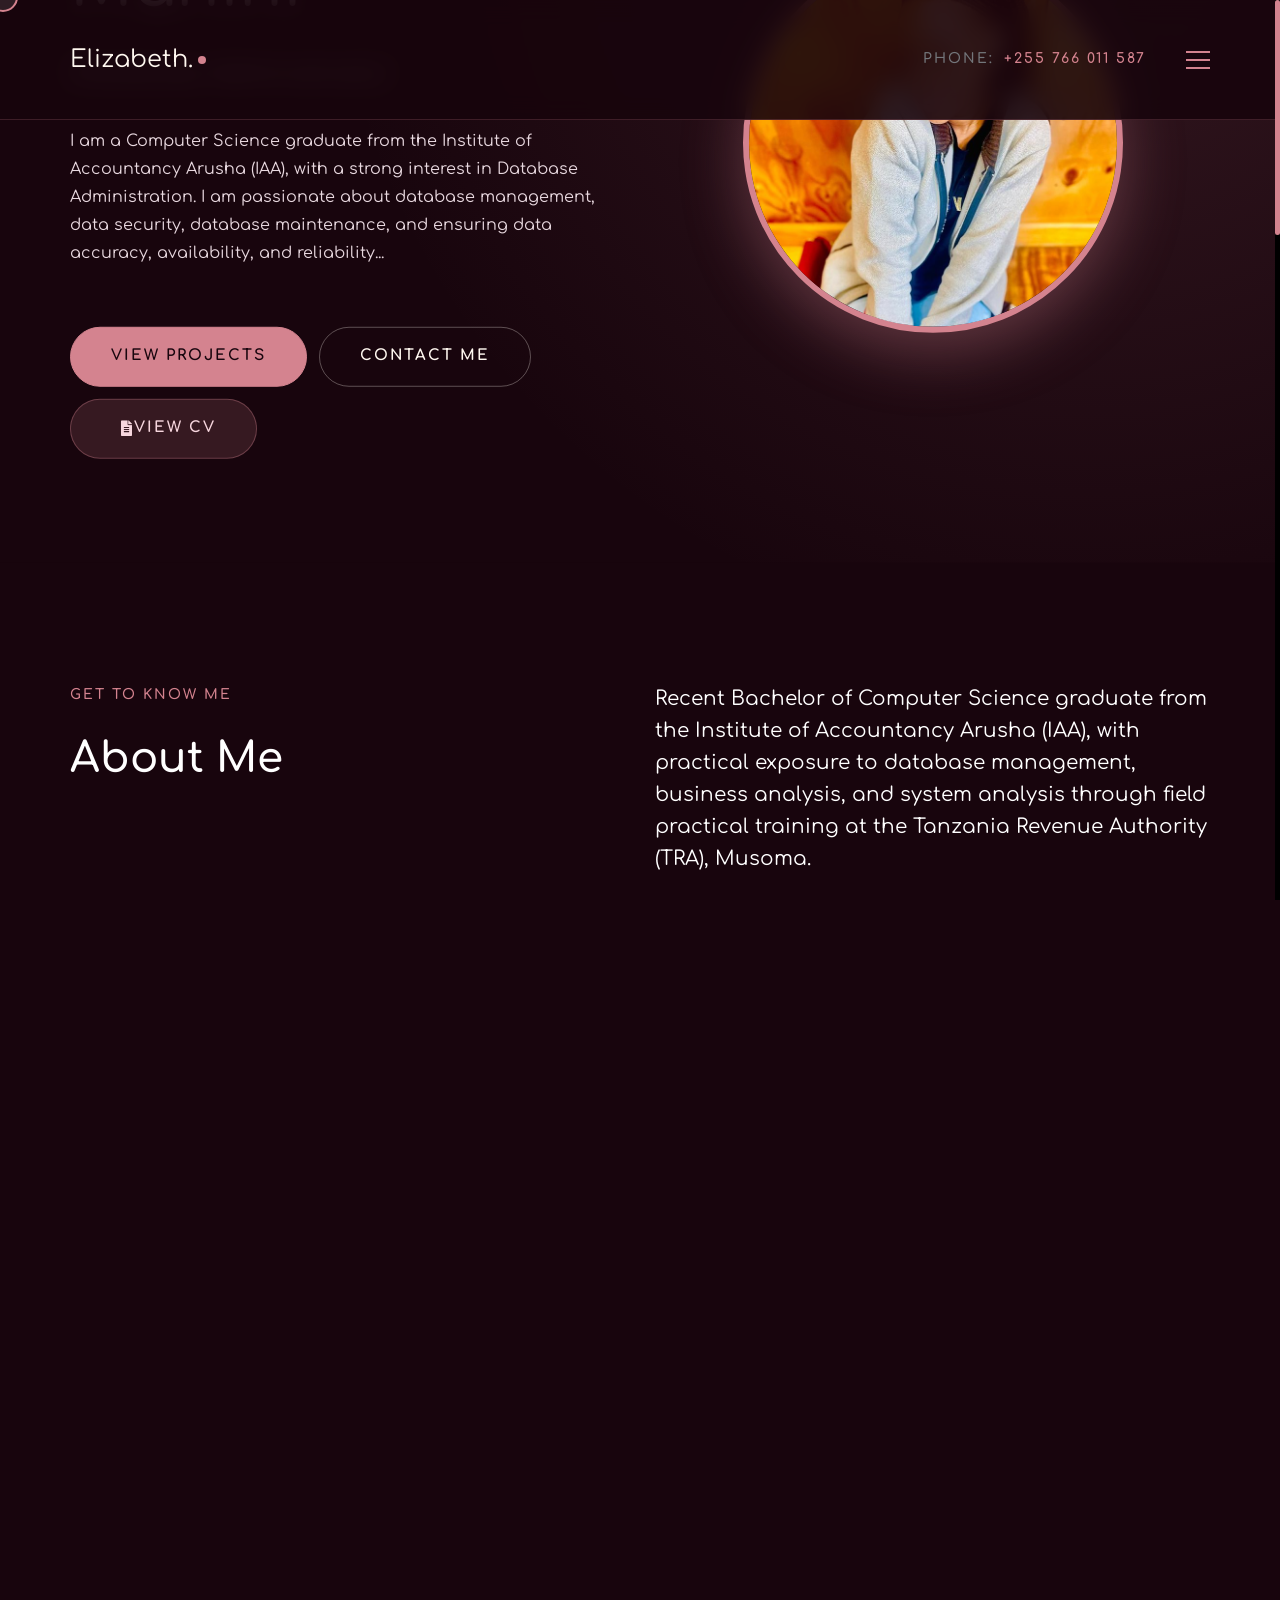
==== commit 0877ddd5: "Refactor code structure for improved readability and maintainability" ====
--- a/index.html
+++ b/index.html
@@ -10,6 +10,7 @@
   <meta name="author" content="Elizabeth Manini" />
   <meta name="description"
     content="Elizabeth Manini — Computer Science Graduate. Database Management, Business Analysis & Systems Analysis.">
+  <link rel="preload" as="image" href="img/personal/profile.jpg" fetchpriority="high">
 
   <!-- grid css -->
   <link rel="stylesheet" href="css/plugins/bootstrap-grid.css">
@@ -65,8 +66,8 @@
     body {
       background-color: #18050D !important;
       color: #E8D8DF;
-      font-size: 18px;
-      line-height: 1.7;
+      font-size: 16px;
+      line-height: 1.65;
     }
 
     .mil-soft-section {
@@ -74,7 +75,7 @@
     }
 
     .mil-logo {
-      font-size: 28px !important;
+      font-size: 24px !important;
       color: #FFF8F0 !important;
     }
 
@@ -93,31 +94,31 @@
     }
 
     .mil-fs14 {
+      font-size: 14px !important;
+    }
+
+    .mil-fs16 {
       font-size: 16px !important;
     }
 
-    .mil-fs16 {
+    .mil-fs18 {
       font-size: 18px !important;
     }
 
-    .mil-fs18 {
+    .mil-fs20 {
       font-size: 20px !important;
     }
 
-    .mil-fs20 {
-      font-size: 22px !important;
-    }
-
     .mil-fs26 {
-      font-size: 30px !important;
+      font-size: clamp(18px, 2.5vw, 26px) !important;
     }
 
     .mil-fs42 {
-      font-size: 48px !important;
+      font-size: clamp(28px, 4vw, 42px) !important;
     }
 
     .mil-fs68 {
-      font-size: 76px !important;
+      font-size: clamp(40px, 5vw, 68px) !important;
     }
 
     .mil-btn {
@@ -125,33 +126,19 @@
     }
 
     .mil-main-menu a {
-      font-size: 28px !important;
+      font-size: 24px !important;
     }
 
     .cj-project-meta h3 {
-      font-size: 30px !important;
+      font-size: clamp(22px, 2.2vw, 26px) !important;
     }
 
     .cj-skill-card h3 {
-      font-size: 22px !important;
+      font-size: 20px !important;
     }
 
     .cj-tech-tags span {
       font-size: 14px !important;
-    }
-
-    @media (max-width: 768px) {
-      .mil-fs68 {
-        font-size: 48px !important;
-      }
-
-      .mil-fs42 {
-        font-size: 36px !important;
-      }
-
-      .mil-fs26 {
-        font-size: 24px !important;
-      }
     }
 
     /* Top Panel & Sticky Navigation */
@@ -401,7 +388,7 @@
 
     .cj-exp-card li {
       color: #E8D8DF;
-      font-size: 17px;
+      font-size: 16px;
       line-height: 1.75;
       margin-bottom: 12px;
     }
@@ -578,7 +565,8 @@
             <div class="col-12 col-lg-6">
               <div class="cj-hero-photo">
                 <div class="cj-profile">
-                  <img src="img/personal/profile.png" alt="Elizabeth Manini"
+                  <img src="img/personal/profile.jpg" alt="Elizabeth Manini" width="760" height="887"
+                    loading="eager" fetchpriority="high" decoding="async"
                     onerror="this.src='img/personal/profile.svg'">
                 </div>
               </div>
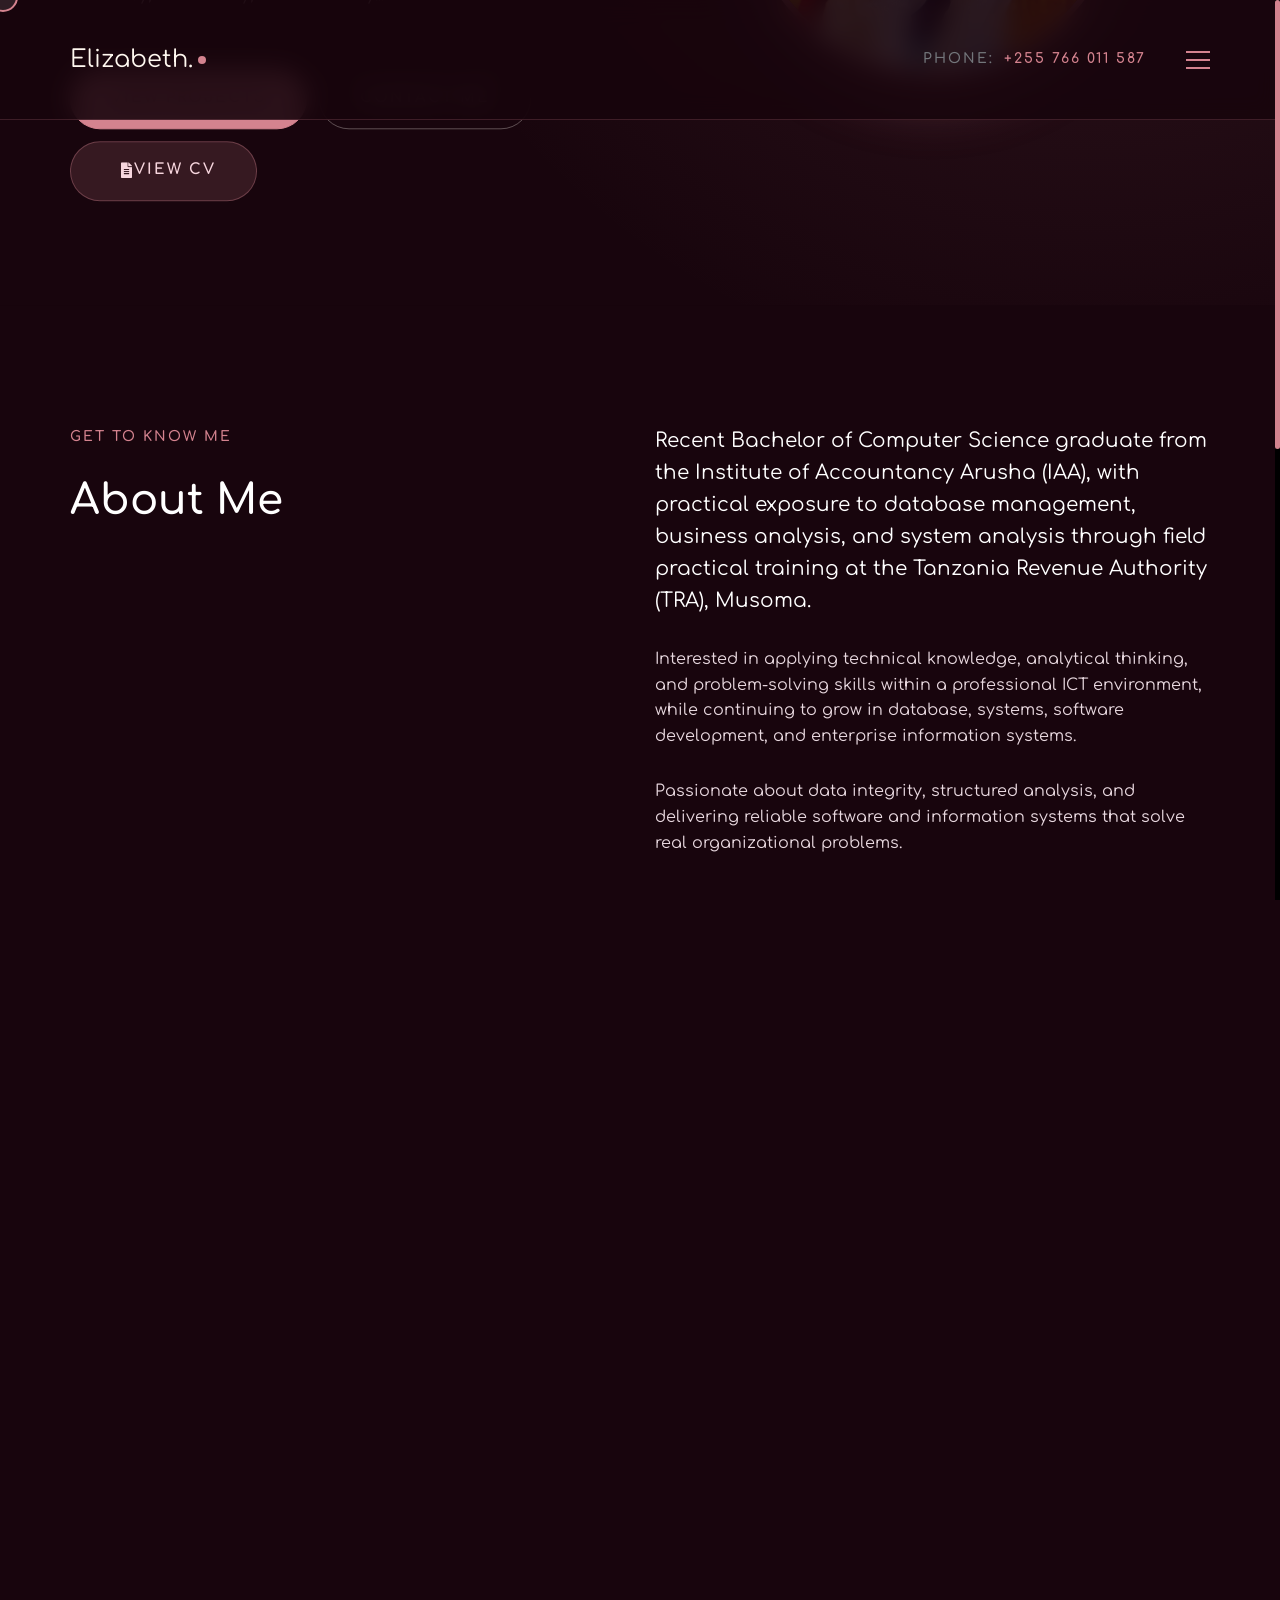
==== commit 8e3b32a1: "Remove deprecated profile image and update references to new image format" ====
--- a/index.html
+++ b/index.html
@@ -10,7 +10,6 @@
   <meta name="author" content="Elizabeth Manini" />
   <meta name="description"
     content="Elizabeth Manini — Computer Science Graduate. Database Management, Business Analysis & Systems Analysis.">
-  <link rel="preload" as="image" href="img/personal/profile.jpg" fetchpriority="high">
 
   <!-- grid css -->
   <link rel="stylesheet" href="css/plugins/bootstrap-grid.css">
@@ -565,8 +564,7 @@
             <div class="col-12 col-lg-6">
               <div class="cj-hero-photo">
                 <div class="cj-profile">
-                  <img src="img/personal/profile.jpg" alt="Elizabeth Manini" width="760" height="887"
-                    loading="eager" fetchpriority="high" decoding="async"
+                  <img src="img/personal/profile.png" alt="Elizabeth Manini"
                     onerror="this.src='img/personal/profile.svg'">
                 </div>
               </div>
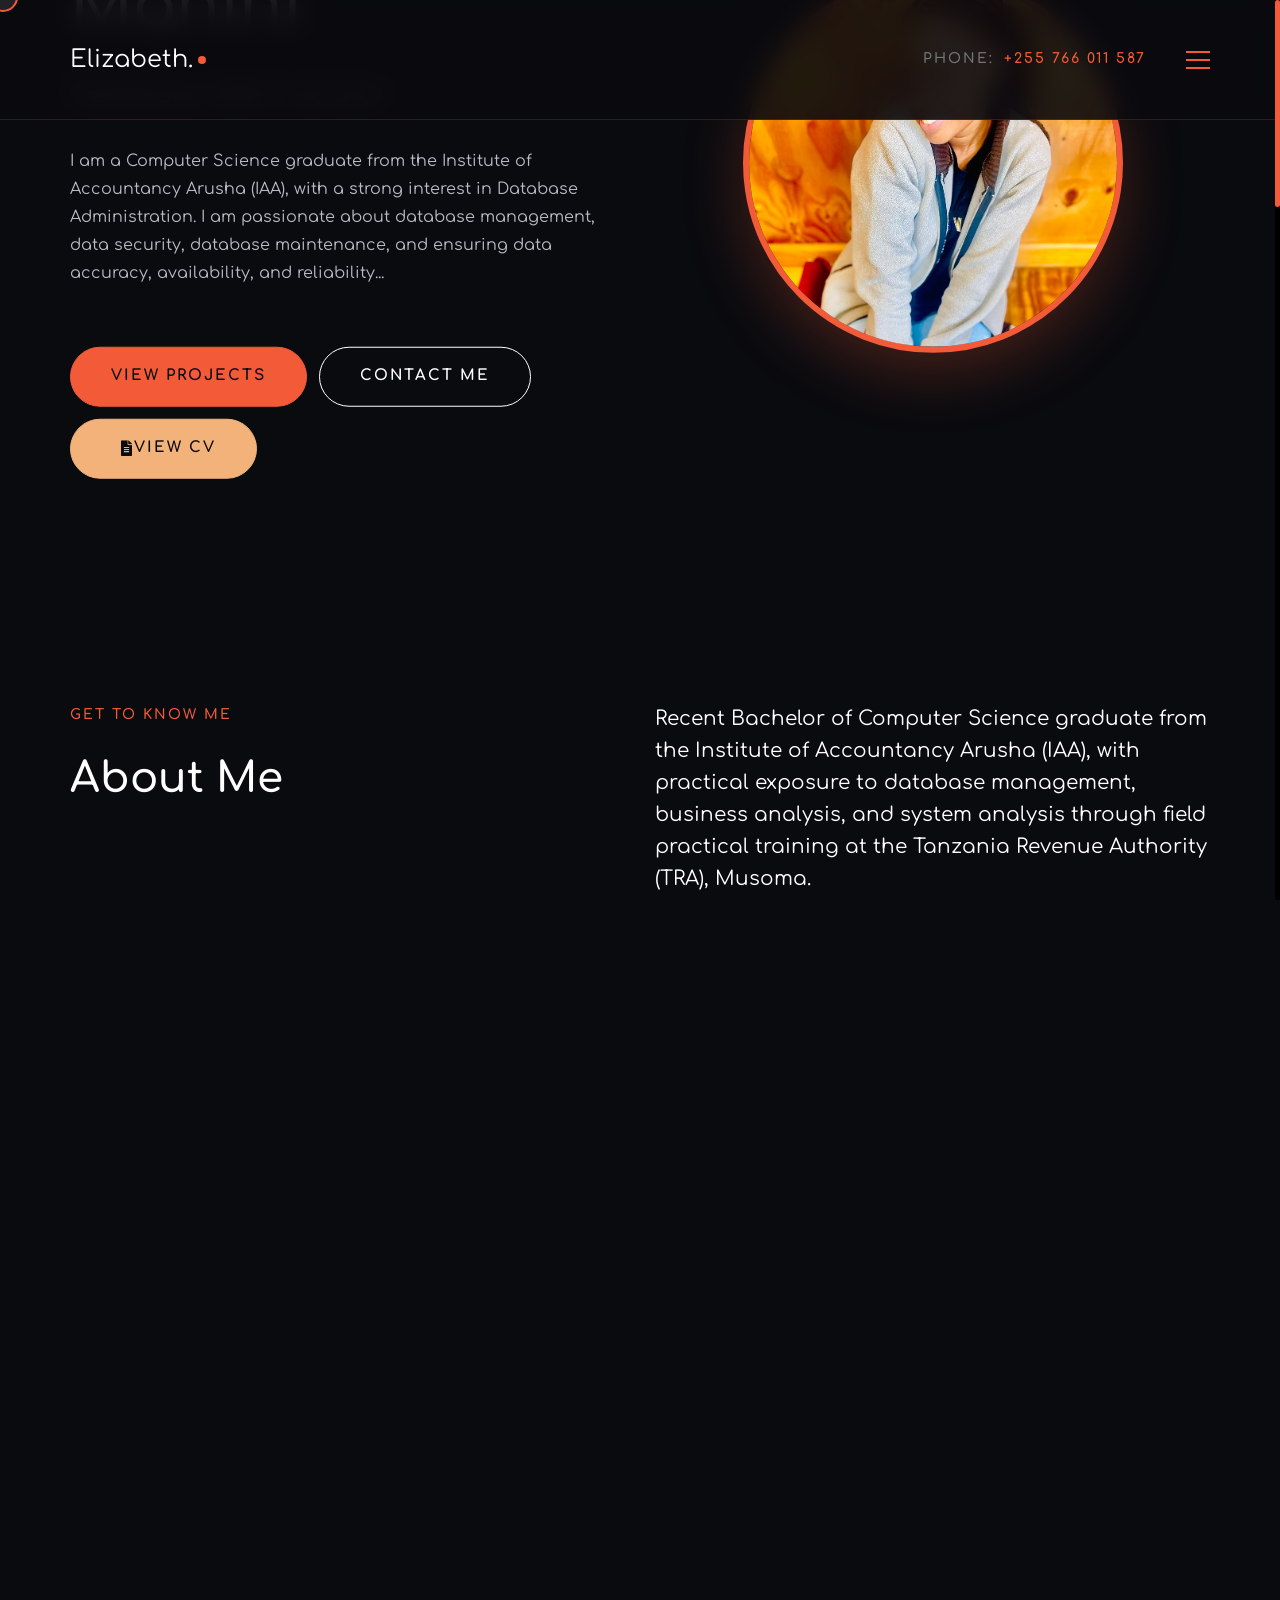
==== commit 6be5412e: "Update color theme to Charcoal, Coral, and Warm Orange for improved aesthetics" ====
--- a/index.html
+++ b/index.html
@@ -33,12 +33,12 @@
 
   <style>
     /* ========================================================
-           Theme: Burgundy + Soft Pink + Cream + Rose Gold
+           Theme: Charcoal + Coral + Warm Orange
            Palette:
-           - Burgundy (Backgrounds): #18050D, #250B16, #360E1D
-           - Cream (Headings & Body): #FFF8F0, #E8D8DF
-           - Rose Gold (Accent & Glow): #D4838F, rgba(212, 131, 143, ...)
-           - Soft Pink (Highlights & Badges): #F7D6DE, #FCE8ED
+           - Charcoal (Backgrounds): #0A0B0F, #14151A, #24252B
+           - White (Headings) + Gray (Body): #FFFFFF, #B8BBC2
+           - Coral (Accent & Glow): #F35A38, rgba(243, 90, 56, ...)
+           - Warm Orange (Highlights & Badges): #F2B279, #F7C495
            ======================================================== */
 
     body,
@@ -63,33 +63,33 @@
     }
 
     body {
-      background-color: #18050D !important;
-      color: #E8D8DF;
+      background-color: #0A0B0F !important;
+      color: #B8BBC2;
       font-size: 16px;
       line-height: 1.65;
     }
 
     .mil-soft-section {
-      background-color: #250B16 !important;
+      background-color: #14151A !important;
     }
 
     .mil-logo {
       font-size: 24px !important;
-      color: #FFF8F0 !important;
+      color: #FFFFFF !important;
     }
 
     .mil-logo:after {
-      background-color: #D4838F !important;
+      background-color: #F35A38 !important;
     }
 
     .mil-suptitle {
       font-size: 14px !important;
       letter-spacing: 2px;
-      color: #D4838F !important;
+      color: #F35A38 !important;
     }
 
     .mil-accent {
-      color: #D4838F !important;
+      color: #F35A38 !important;
     }
 
     .mil-fs14 {
@@ -142,41 +142,41 @@
 
     /* Top Panel & Sticky Navigation */
     .mil-top-panel {
-      background: rgba(24, 5, 13, 0.90);
+      background: rgba(10, 11, 15, 0.90);
       backdrop-filter: blur(12px);
       -webkit-backdrop-filter: blur(12px);
-      border-bottom: 1px solid rgba(212, 131, 143, 0.2);
+      border-bottom: 1px solid rgba(243, 90, 56, 0.2);
     }
 
     .mil-phone .mil-light {
-      color: #D4838F !important;
+      color: #F35A38 !important;
       font-weight: 600;
     }
 
     .mil-menu-btn span,
     .mil-menu-btn span:after,
     .mil-menu-btn span:before {
-      background-color: #D4838F !important;
+      background-color: #F35A38 !important;
     }
 
     .mil-menu-window {
-      background-color: rgba(24, 5, 13, 0.98) !important;
+      background-color: rgba(10, 11, 15, 0.98) !important;
     }
 
     .mil-main-menu a:hover {
-      color: #D4838F !important;
+      color: #F35A38 !important;
     }
 
     .mil-social a:hover {
-      color: #D4838F !important;
+      color: #F35A38 !important;
     }
 
     .mil-progress {
-      background-color: #D4838F !important;
+      background-color: #F35A38 !important;
     }
 
     .mil-cursor-follower {
-      border: 2px solid #D4838F !important;
+      border: 2px solid #F35A38 !important;
     }
 
     /* Personal Hero Section */
@@ -185,7 +185,7 @@
       padding: 140px 0 80px;
       display: flex;
       align-items: center;
-      background: radial-gradient(circle at 85% 25%, rgba(212, 131, 143, 0.15) 0%, transparent 60%), #18050D;
+      background: #0A0B0F;
     }
 
     .cj-hero-copy {
@@ -195,7 +195,7 @@
     }
 
     .cj-hero-copy .mil-text {
-      color: #E8D8DF;
+      color: #B8BBC2;
       line-height: 1.75;
     }
 
@@ -211,9 +211,9 @@
       aspect-ratio: 1;
       border-radius: 50%;
       overflow: hidden;
-      border: 6px solid #D4838F;
-      box-shadow: 0 20px 60px rgba(212, 131, 143, 0.35);
-      background: #250B16;
+      border: 6px solid #F35A38;
+      box-shadow: 0 20px 60px rgba(243, 90, 56, 0.25);
+      background: #14151A;
       transition: transform 0.4s ease;
     }
 
@@ -236,57 +236,57 @@
       align-items: center;
     }
 
-    /* Rose Gold & Cream Buttons */
+    /* Coral and warm orange buttons */
     .mil-btn {
-      background-color: #D4838F !important;
-      color: #18050D !important;
+      background-color: #F35A38 !important;
+      color: #0A0B0F !important;
       font-weight: 700 !important;
-      border: 1px solid #D4838F !important;
+      border: 1px solid #F35A38 !important;
       transition: all 0.3s ease !important;
     }
 
     .mil-btn:hover {
-      background-color: #F7D6DE !important;
-      color: #18050D !important;
+      background-color: #F2B279 !important;
+      color: #0A0B0F !important;
       transform: translateY(-2px);
-      box-shadow: 0 10px 25px rgba(212, 131, 143, 0.35);
+      box-shadow: 0 10px 25px rgba(243, 90, 56, 0.35);
     }
 
     .mil-btn.mil-btn-border {
       background-color: transparent !important;
-      color: #FFF8F0 !important;
-      border: 1px solid rgba(255, 248, 240, 0.3) !important;
+      color: #FFFFFF !important;
+      border: 1px solid #FFFFFF !important;
     }
 
     .mil-btn.mil-btn-border:hover {
       background-color: transparent !important;
-      border-color: #D4838F !important;
-      color: #D4838F !important;
+      border-color: #F35A38 !important;
+      color: #F35A38 !important;
     }
 
     .mil-btn.mil-btn-soft {
-      background-color: rgba(212, 131, 143, 0.16) !important;
-      color: #F7D6DE !important;
-      border: 1px solid rgba(212, 131, 143, 0.35) !important;
+      background-color: #F2B279 !important;
+      color: #0A0B0F !important;
+      border: 1px solid #F2B279 !important;
     }
 
     .mil-btn.mil-btn-soft:hover {
-      background-color: #D4838F !important;
-      color: #18050D !important;
+      background-color: #F35A38 !important;
+      color: #0A0B0F !important;
     }
 
     /* Skill Cards */
     .cj-skill-card {
       padding: 40px 30px;
-      background: #250B16;
-      border: 1px solid rgba(212, 131, 143, 0.2);
+      background: #14151A;
+      border: 1px solid rgba(243, 90, 56, 0.2);
       border-radius: 4px;
       height: 100%;
       transition: border-color 0.3s ease, transform 0.3s ease, box-shadow 0.3s ease;
     }
 
     .cj-skill-card:hover {
-      border-color: #D4838F;
+      border-color: #F35A38;
       transform: translateY(-6px);
       box-shadow: 0 16px 40px rgba(0, 0, 0, 0.45);
     }
@@ -295,15 +295,15 @@
       font-size: 36px;
       margin-bottom: 20px;
       display: block;
-      color: #D4838F;
+      color: #F35A38;
     }
 
     .cj-skill-card h3 {
-      color: #FFF8F0;
+      color: #FFFFFF;
     }
 
     .cj-skill-card p {
-      color: #E8D8DF;
+      color: #B8BBC2;
     }
 
     /* Project Cards */
@@ -314,8 +314,8 @@
     #projects .mil-project-card .mil-cover-frame {
       overflow: hidden;
       border-radius: 6px;
-      border: 1px solid rgba(212, 131, 143, 0.25);
-      background: #250B16;
+      border: 1px solid rgba(243, 90, 56, 0.25);
+      background: #14151A;
     }
 
     #projects .mil-project-card .mil-cover-frame .mil-hover-frame,
@@ -331,11 +331,11 @@
     }
 
     .cj-project-meta h3 {
-      color: #FFF8F0;
+      color: #FFFFFF;
     }
 
     .cj-project-meta .mil-text {
-      color: #E8D8DF;
+      color: #B8BBC2;
     }
 
     .cj-tech-tags {
@@ -348,19 +348,19 @@
     .cj-tech-tags span {
       font-size: 13px !important;
       padding: 6px 14px;
-      border: 1px solid rgba(212, 131, 143, 0.3);
+      border: 1px solid rgba(243, 90, 56, 0.3);
       border-radius: 4px;
-      color: #FFF8F0;
-      background: rgba(247, 214, 222, 0.08);
+      color: #FFFFFF;
+      background: rgba(242, 178, 121, 0.08);
     }
 
     /* Experience Cards */
     .cj-exp-card {
-      background: #250B16;
-      border-left: 4px solid #D4838F;
-      border-top: 1px solid rgba(212, 131, 143, 0.18);
-      border-right: 1px solid rgba(212, 131, 143, 0.18);
-      border-bottom: 1px solid rgba(212, 131, 143, 0.18);
+      background: #14151A;
+      border-left: 4px solid #F35A38;
+      border-top: 1px solid rgba(243, 90, 56, 0.18);
+      border-right: 1px solid rgba(243, 90, 56, 0.18);
+      border-bottom: 1px solid rgba(243, 90, 56, 0.18);
       border-radius: 0 6px 6px 0;
       padding: 40px;
       margin-bottom: 30px;
@@ -369,7 +369,7 @@
 
     .cj-exp-card:hover {
       transform: translateX(4px);
-      border-right-color: #D4838F;
+      border-right-color: #F35A38;
     }
 
     .cj-exp-card:last-child {
@@ -377,7 +377,7 @@
     }
 
     .cj-exp-card h3 {
-      color: #FFF8F0;
+      color: #FFFFFF;
     }
 
     .cj-exp-card ul {
@@ -386,74 +386,74 @@
     }
 
     .cj-exp-card li {
-      color: #E8D8DF;
+      color: #B8BBC2;
       font-size: 16px;
       line-height: 1.75;
       margin-bottom: 12px;
     }
 
     .cj-exp-card li strong {
-      color: #FFF8F0;
+      color: #FFFFFF;
     }
 
     .cj-exp-card li:last-child {
       margin-bottom: 0;
     }
 
-    /* Contact Section (Burgundy + Cream + Rose Gold Accent Banner) */
+    /* Contact Section */
     .mil-accent-section {
-      background: linear-gradient(135deg, #1A050E 0%, #360B1C 100%) !important;
-      border-top: 2px solid #D4838F;
-      border-bottom: 2px solid #D4838F;
+      background: linear-gradient(135deg, #0A0B0F 0%, #191A1F 100%) !important;
+      border-top: 2px solid #F35A38;
+      border-bottom: 2px solid #F35A38;
     }
 
     .mil-accent-section .mil-suptitle {
-      color: #F7D6DE !important;
+      color: #F2B279 !important;
     }
 
     .mil-accent-section h2 {
-      color: #FFF8F0 !important;
+      color: #FFFFFF !important;
     }
 
     .mil-accent-section p {
-      color: #E8D8DF !important;
+      color: #B8BBC2 !important;
     }
 
     .mil-accent-section .mil-btn-soft {
-      background-color: #D4838F !important;
-      color: #18050D !important;
+      background-color: #F35A38 !important;
+      color: #0A0B0F !important;
       font-weight: 700 !important;
-      border: 1px solid #D4838F !important;
+      border: 1px solid #F35A38 !important;
     }
 
     .mil-accent-section .mil-btn-soft:hover {
-      background-color: #F7D6DE !important;
-      color: #18050D !important;
+      background-color: #F2B279 !important;
+      color: #0A0B0F !important;
     }
 
     .mil-accent-section .mil-btn-border {
-      border: 1px solid #D4838F !important;
-      color: #FFF8F0 !important;
+      border: 1px solid #F35A38 !important;
+      color: #FFFFFF !important;
     }
 
     .mil-accent-section .mil-btn-border:hover {
-      background-color: #D4838F !important;
-      color: #18050D !important;
+      background-color: #F35A38 !important;
+      color: #0A0B0F !important;
     }
 
     /* Footer */
     footer {
-      background-color: #110308 !important;
-      border-top: 1px solid rgba(212, 131, 143, 0.18);
+      background-color: #08090C !important;
+      border-top: 1px solid rgba(243, 90, 56, 0.18);
     }
 
     .mil-footer-menu a:hover,
     .mil-footer-list a:hover {
-      color: #D4838F !important;
+      color: #F35A38 !important;
     }
 
     #mil-btt {
-      color: #D4838F !important;
+      color: #F35A38 !important;
     }
 
     @media (max-width: 991px) {
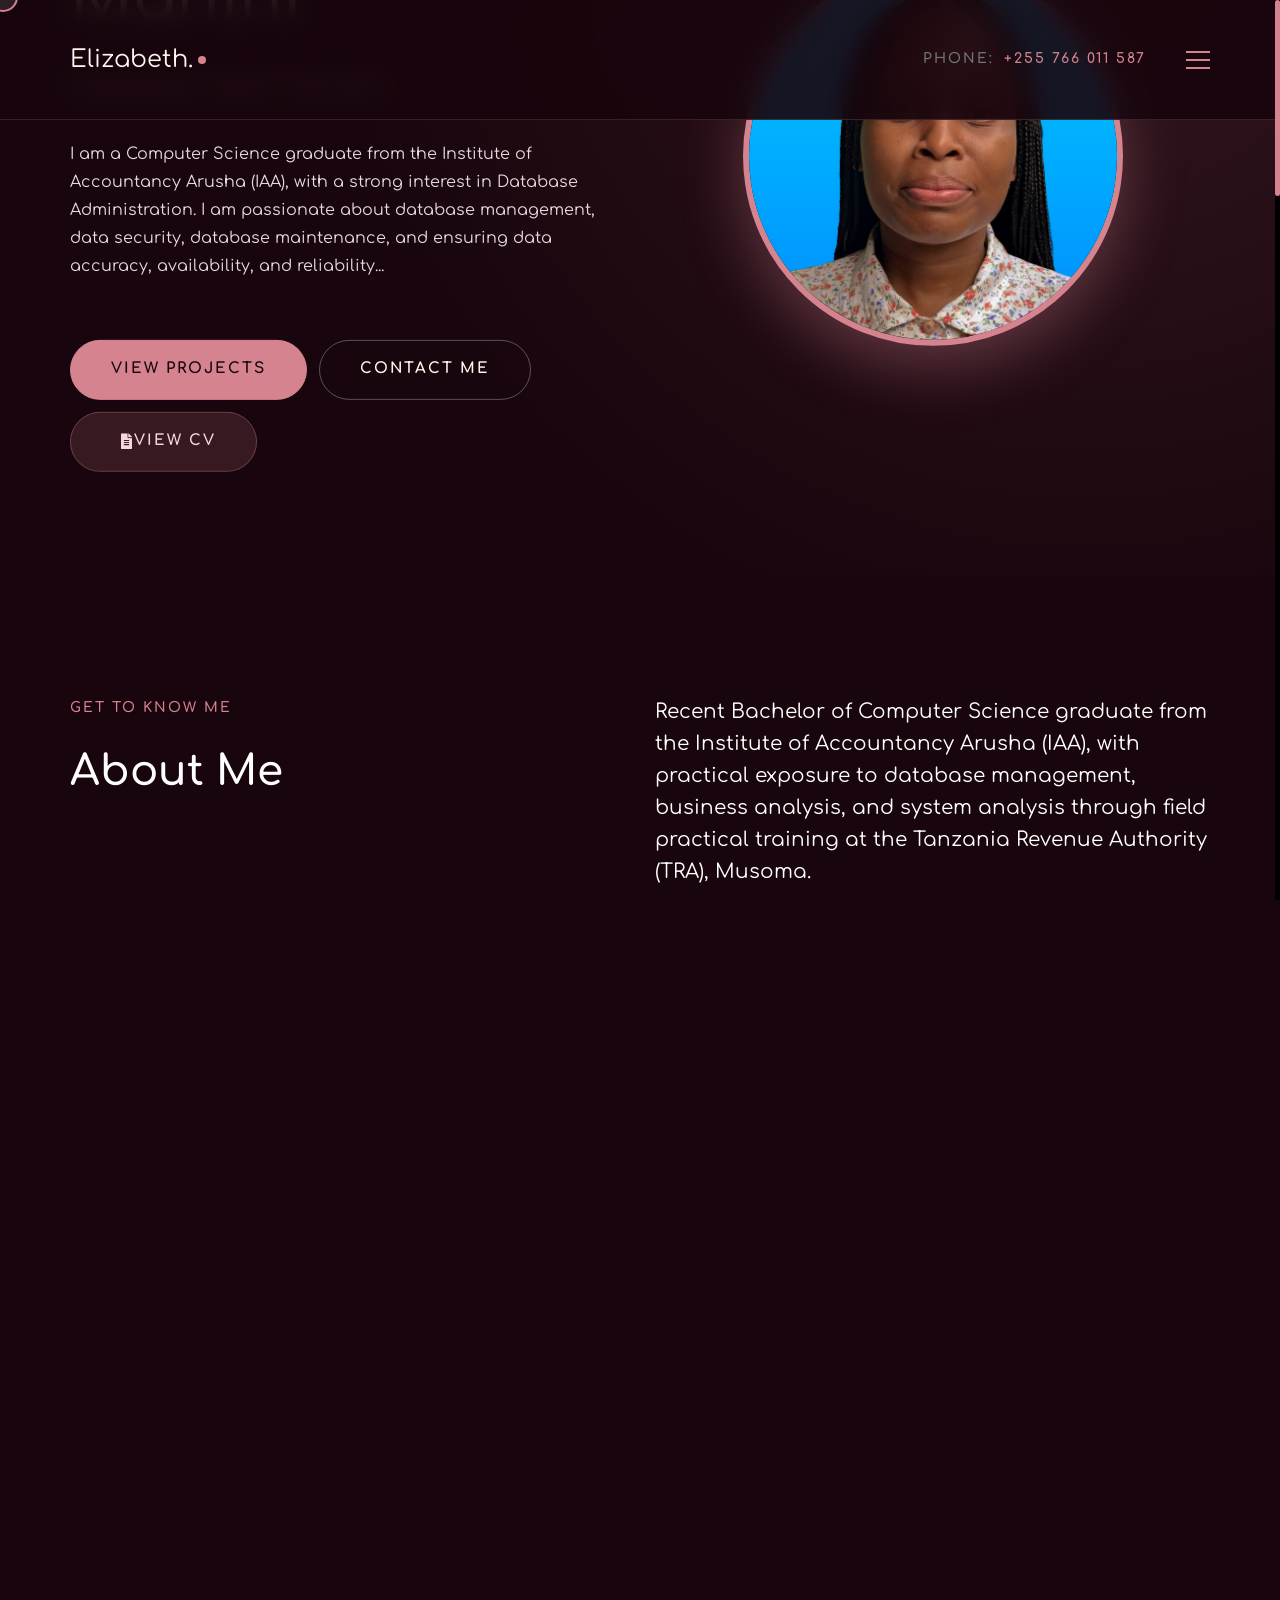
==== commit d6346b25: "refactor: update color palette to burgundy, cream, and rose gold theme" ====
--- a/index.html
+++ b/index.html
@@ -33,12 +33,12 @@
 
   <style>
     /* ========================================================
-           Theme: Charcoal + Coral + Warm Orange
+           Theme: Burgundy + Soft Pink + Cream + Rose Gold
            Palette:
-           - Charcoal (Backgrounds): #0A0B0F, #14151A, #24252B
-           - White (Headings) + Gray (Body): #FFFFFF, #B8BBC2
-           - Coral (Accent & Glow): #F35A38, rgba(243, 90, 56, ...)
-           - Warm Orange (Highlights & Badges): #F2B279, #F7C495
+           - Burgundy (Backgrounds): #18050D, #250B16, #360E1D
+           - Cream (Headings & Body): #FFF8F0, #E8D8DF
+           - Rose Gold (Accent & Glow): #D4838F, rgba(212, 131, 143, ...)
+           - Soft Pink (Highlights & Badges): #F7D6DE, #FCE8ED
            ======================================================== */
 
     body,
@@ -63,33 +63,33 @@
     }
 
     body {
-      background-color: #0A0B0F !important;
-      color: #B8BBC2;
+      background-color: #18050D !important;
+      color: #E8D8DF;
       font-size: 16px;
       line-height: 1.65;
     }
 
     .mil-soft-section {
-      background-color: #14151A !important;
+      background-color: #250B16 !important;
     }
 
     .mil-logo {
       font-size: 24px !important;
-      color: #FFFFFF !important;
+      color: #FFF8F0 !important;
     }
 
     .mil-logo:after {
-      background-color: #F35A38 !important;
+      background-color: #D4838F !important;
     }
 
     .mil-suptitle {
       font-size: 14px !important;
       letter-spacing: 2px;
-      color: #F35A38 !important;
+      color: #D4838F !important;
     }
 
     .mil-accent {
-      color: #F35A38 !important;
+      color: #D4838F !important;
     }
 
     .mil-fs14 {
@@ -142,41 +142,41 @@
 
     /* Top Panel & Sticky Navigation */
     .mil-top-panel {
-      background: rgba(10, 11, 15, 0.90);
+      background: rgba(24, 5, 13, 0.90);
       backdrop-filter: blur(12px);
       -webkit-backdrop-filter: blur(12px);
-      border-bottom: 1px solid rgba(243, 90, 56, 0.2);
+      border-bottom: 1px solid rgba(212, 131, 143, 0.2);
     }
 
     .mil-phone .mil-light {
-      color: #F35A38 !important;
+      color: #D4838F !important;
       font-weight: 600;
     }
 
     .mil-menu-btn span,
     .mil-menu-btn span:after,
     .mil-menu-btn span:before {
-      background-color: #F35A38 !important;
+      background-color: #D4838F !important;
     }
 
     .mil-menu-window {
-      background-color: rgba(10, 11, 15, 0.98) !important;
+      background-color: rgba(24, 5, 13, 0.98) !important;
     }
 
     .mil-main-menu a:hover {
-      color: #F35A38 !important;
+      color: #D4838F !important;
     }
 
     .mil-social a:hover {
-      color: #F35A38 !important;
+      color: #D4838F !important;
     }
 
     .mil-progress {
-      background-color: #F35A38 !important;
+      background-color: #D4838F !important;
     }
 
     .mil-cursor-follower {
-      border: 2px solid #F35A38 !important;
+      border: 2px solid #D4838F !important;
     }
 
     /* Personal Hero Section */
@@ -185,7 +185,7 @@
       padding: 140px 0 80px;
       display: flex;
       align-items: center;
-      background: #0A0B0F;
+      background: radial-gradient(circle at 85% 25%, rgba(212, 131, 143, 0.15) 0%, transparent 60%), #18050D;
     }
 
     .cj-hero-copy {
@@ -195,7 +195,7 @@
     }
 
     .cj-hero-copy .mil-text {
-      color: #B8BBC2;
+      color: #E8D8DF;
       line-height: 1.75;
     }
 
@@ -211,9 +211,9 @@
       aspect-ratio: 1;
       border-radius: 50%;
       overflow: hidden;
-      border: 6px solid #F35A38;
-      box-shadow: 0 20px 60px rgba(243, 90, 56, 0.25);
-      background: #14151A;
+      border: 6px solid #D4838F;
+      box-shadow: 0 20px 60px rgba(212, 131, 143, 0.35);
+      background: #250B16;
       transition: transform 0.4s ease;
     }
 
@@ -236,57 +236,57 @@
       align-items: center;
     }
 
-    /* Coral and warm orange buttons */
+    /* Rose Gold & Cream Buttons */
     .mil-btn {
-      background-color: #F35A38 !important;
-      color: #0A0B0F !important;
+      background-color: #D4838F !important;
+      color: #18050D !important;
       font-weight: 700 !important;
-      border: 1px solid #F35A38 !important;
+      border: 1px solid #D4838F !important;
       transition: all 0.3s ease !important;
     }
 
     .mil-btn:hover {
-      background-color: #F2B279 !important;
-      color: #0A0B0F !important;
+      background-color: #F7D6DE !important;
+      color: #18050D !important;
       transform: translateY(-2px);
-      box-shadow: 0 10px 25px rgba(243, 90, 56, 0.35);
+      box-shadow: 0 10px 25px rgba(212, 131, 143, 0.35);
     }
 
     .mil-btn.mil-btn-border {
       background-color: transparent !important;
-      color: #FFFFFF !important;
-      border: 1px solid #FFFFFF !important;
+      color: #FFF8F0 !important;
+      border: 1px solid rgba(255, 248, 240, 0.3) !important;
     }
 
     .mil-btn.mil-btn-border:hover {
       background-color: transparent !important;
-      border-color: #F35A38 !important;
-      color: #F35A38 !important;
+      border-color: #D4838F !important;
+      color: #D4838F !important;
     }
 
     .mil-btn.mil-btn-soft {
-      background-color: #F2B279 !important;
-      color: #0A0B0F !important;
-      border: 1px solid #F2B279 !important;
+      background-color: rgba(212, 131, 143, 0.16) !important;
+      color: #F7D6DE !important;
+      border: 1px solid rgba(212, 131, 143, 0.35) !important;
     }
 
     .mil-btn.mil-btn-soft:hover {
-      background-color: #F35A38 !important;
-      color: #0A0B0F !important;
+      background-color: #D4838F !important;
+      color: #18050D !important;
     }
 
     /* Skill Cards */
     .cj-skill-card {
       padding: 40px 30px;
-      background: #14151A;
-      border: 1px solid rgba(243, 90, 56, 0.2);
+      background: #250B16;
+      border: 1px solid rgba(212, 131, 143, 0.2);
       border-radius: 4px;
       height: 100%;
       transition: border-color 0.3s ease, transform 0.3s ease, box-shadow 0.3s ease;
     }
 
     .cj-skill-card:hover {
-      border-color: #F35A38;
+      border-color: #D4838F;
       transform: translateY(-6px);
       box-shadow: 0 16px 40px rgba(0, 0, 0, 0.45);
     }
@@ -295,15 +295,15 @@
       font-size: 36px;
       margin-bottom: 20px;
       display: block;
-      color: #F35A38;
+      color: #D4838F;
     }
 
     .cj-skill-card h3 {
-      color: #FFFFFF;
+      color: #FFF8F0;
     }
 
     .cj-skill-card p {
-      color: #B8BBC2;
+      color: #E8D8DF;
     }
 
     /* Project Cards */
@@ -314,8 +314,8 @@
     #projects .mil-project-card .mil-cover-frame {
       overflow: hidden;
       border-radius: 6px;
-      border: 1px solid rgba(243, 90, 56, 0.25);
-      background: #14151A;
+      border: 1px solid rgba(212, 131, 143, 0.25);
+      background: #250B16;
     }
 
     #projects .mil-project-card .mil-cover-frame .mil-hover-frame,
@@ -331,11 +331,11 @@
     }
 
     .cj-project-meta h3 {
-      color: #FFFFFF;
+      color: #FFF8F0;
     }
 
     .cj-project-meta .mil-text {
-      color: #B8BBC2;
+      color: #E8D8DF;
     }
 
     .cj-tech-tags {
@@ -348,19 +348,19 @@
     .cj-tech-tags span {
       font-size: 13px !important;
       padding: 6px 14px;
-      border: 1px solid rgba(243, 90, 56, 0.3);
+      border: 1px solid rgba(212, 131, 143, 0.3);
       border-radius: 4px;
-      color: #FFFFFF;
-      background: rgba(242, 178, 121, 0.08);
+      color: #FFF8F0;
+      background: rgba(247, 214, 222, 0.08);
     }
 
     /* Experience Cards */
     .cj-exp-card {
-      background: #14151A;
-      border-left: 4px solid #F35A38;
-      border-top: 1px solid rgba(243, 90, 56, 0.18);
-      border-right: 1px solid rgba(243, 90, 56, 0.18);
-      border-bottom: 1px solid rgba(243, 90, 56, 0.18);
+      background: #250B16;
+      border-left: 4px solid #D4838F;
+      border-top: 1px solid rgba(212, 131, 143, 0.18);
+      border-right: 1px solid rgba(212, 131, 143, 0.18);
+      border-bottom: 1px solid rgba(212, 131, 143, 0.18);
       border-radius: 0 6px 6px 0;
       padding: 40px;
       margin-bottom: 30px;
@@ -369,7 +369,7 @@
 
     .cj-exp-card:hover {
       transform: translateX(4px);
-      border-right-color: #F35A38;
+      border-right-color: #D4838F;
     }
 
     .cj-exp-card:last-child {
@@ -377,7 +377,7 @@
     }
 
     .cj-exp-card h3 {
-      color: #FFFFFF;
+      color: #FFF8F0;
     }
 
     .cj-exp-card ul {
@@ -386,74 +386,74 @@
     }
 
     .cj-exp-card li {
-      color: #B8BBC2;
+      color: #E8D8DF;
       font-size: 16px;
       line-height: 1.75;
       margin-bottom: 12px;
     }
 
     .cj-exp-card li strong {
-      color: #FFFFFF;
+      color: #FFF8F0;
     }
 
     .cj-exp-card li:last-child {
       margin-bottom: 0;
     }
 
-    /* Contact Section */
+    /* Contact Section (Burgundy + Cream + Rose Gold Accent Banner) */
     .mil-accent-section {
-      background: linear-gradient(135deg, #0A0B0F 0%, #191A1F 100%) !important;
-      border-top: 2px solid #F35A38;
-      border-bottom: 2px solid #F35A38;
+      background: linear-gradient(135deg, #1A050E 0%, #360B1C 100%) !important;
+      border-top: 2px solid #D4838F;
+      border-bottom: 2px solid #D4838F;
     }
 
     .mil-accent-section .mil-suptitle {
-      color: #F2B279 !important;
+      color: #F7D6DE !important;
     }
 
     .mil-accent-section h2 {
-      color: #FFFFFF !important;
+      color: #FFF8F0 !important;
     }
 
     .mil-accent-section p {
-      color: #B8BBC2 !important;
+      color: #E8D8DF !important;
     }
 
     .mil-accent-section .mil-btn-soft {
-      background-color: #F35A38 !important;
-      color: #0A0B0F !important;
+      background-color: #D4838F !important;
+      color: #18050D !important;
       font-weight: 700 !important;
-      border: 1px solid #F35A38 !important;
+      border: 1px solid #D4838F !important;
     }
 
     .mil-accent-section .mil-btn-soft:hover {
-      background-color: #F2B279 !important;
-      color: #0A0B0F !important;
+      background-color: #F7D6DE !important;
+      color: #18050D !important;
     }
 
     .mil-accent-section .mil-btn-border {
-      border: 1px solid #F35A38 !important;
-      color: #FFFFFF !important;
+      border: 1px solid #D4838F !important;
+      color: #FFF8F0 !important;
     }
 
     .mil-accent-section .mil-btn-border:hover {
-      background-color: #F35A38 !important;
-      color: #0A0B0F !important;
+      background-color: #D4838F !important;
+      color: #18050D !important;
     }
 
     /* Footer */
     footer {
-      background-color: #08090C !important;
-      border-top: 1px solid rgba(243, 90, 56, 0.18);
+      background-color: #110308 !important;
+      border-top: 1px solid rgba(212, 131, 143, 0.18);
     }
 
     .mil-footer-menu a:hover,
     .mil-footer-list a:hover {
-      color: #F35A38 !important;
+      color: #D4838F !important;
     }
 
     #mil-btt {
-      color: #F35A38 !important;
+      color: #D4838F !important;
     }
 
     @media (max-width: 991px) {
